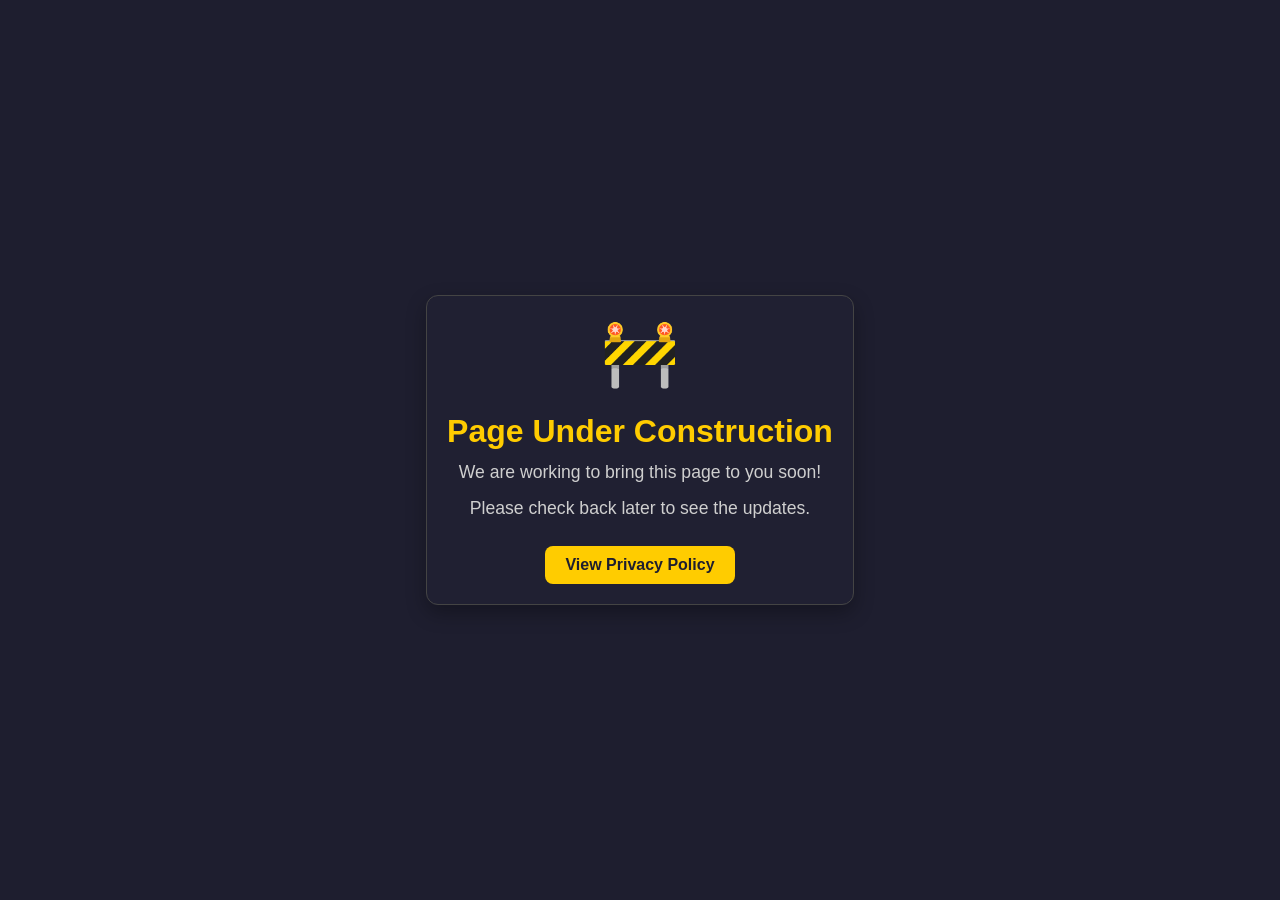
==== index.html @ e38af376 "home page under construction and privacy policy" ====
<!doctype html><html lang=""><head><meta charset="utf-8"><meta http-equiv="X-UA-Compatible" content="IE=edge"><meta name="viewport" content="width=device-width,initial-scale=1"><link rel="icon" href="/favicon.ico"><title>bp-website</title><script defer="defer" src="/js/chunk-vendors.03bee0bf.js"></script><script defer="defer" src="/js/app.3a6c8248.js"></script><link href="/css/app.2358e184.css" rel="stylesheet"></head><body><noscript><strong>We're sorry but bp-website doesn't work properly without JavaScript enabled. Please enable it to continue.</strong></noscript><div id="app"></div></body></html>
---- css/app.2358e184.css ----
body{background-color:#1e1e2f;color:#e0e0e0;font-family:Arial,sans-serif;margin:0;padding:0}h1,h2,h3,h4,h5,h6{color:#001aff;font-weight:700}p{color:#cfcfcf;line-height:1.6}a{color:#001aff;text-decoration:none}a:hover{color:#0051ff;text-decoration:underline}.container{max-width:800px;margin:0 auto;padding:20px}.privacy-policy-container[data-v-861aeed8]{display:flex;justify-content:center;align-items:center;min-height:100vh;background-color:#1e1e2f;color:#e0e0e0;font-family:Arial,sans-serif;padding:20px}.privacy-policy-content[data-v-861aeed8]{max-width:800px;width:100%;padding:30px;border-radius:12px;background:rgba(34,34,51,.85);box-shadow:0 8px 20px rgba(0,0,0,.3);animation:fadeIn-861aeed8 .5s ease-in-out}h1[data-v-861aeed8]{font-size:2.4em;text-align:center;color:#fc0;font-weight:700;margin-bottom:30px}.last-update[data-v-861aeed8]{font-size:1.1em;text-align:center;color:#cfcfcf;margin-bottom:30px}.section[data-v-861aeed8]{margin-bottom:25px}h2[data-v-861aeed8]{font-size:1.6em;color:#fc0;margin-bottom:12px;border-bottom:2px solid #fc0;padding-bottom:5px}p[data-v-861aeed8]{font-size:1.1em;line-height:1.8;color:#e0e0e0;margin-bottom:15px}.consent-section p[data-v-861aeed8]{font-style:italic;color:gold}strong[data-v-861aeed8]{font-weight:700}.link[data-v-861aeed8]{color:#fc0;text-decoration:underline}.link[data-v-861aeed8]:hover{text-decoration:none;color:gold}@keyframes fadeIn-861aeed8{0%{opacity:0;transform:scale(.9)}to{opacity:1;transform:scale(1)}}.under-construction[data-v-70eb41c6]{display:flex;align-items:center;justify-content:center;min-height:100vh;background-color:#1e1e2f;color:#e0e0e0;font-family:Arial,sans-serif;text-align:center}.content[data-v-70eb41c6]{max-width:600px;padding:20px;border:1px solid #444;border-radius:12px;background:rgba(34,34,51,.85);box-shadow:0 8px 20px rgba(0,0,0,.3);animation:fadeIn-70eb41c6 .5s ease-in-out}.icon[data-v-70eb41c6]{font-size:4rem;margin-bottom:1rem;animation:bounce-70eb41c6 1s infinite}h1[data-v-70eb41c6]{font-size:2rem;margin-bottom:.5rem;color:#fc0;font-weight:700}p[data-v-70eb41c6]{font-size:1.1rem;margin:.5rem 0;line-height:1.6;color:#cfcfcf}.privacy-link[data-v-70eb41c6]{display:inline-block;margin-top:1rem;padding:10px 20px;background-color:#fc0;color:#1e1e2f;text-decoration:none;border-radius:8px;font-weight:700;transition:background-color .3s ease}.privacy-link[data-v-70eb41c6]:hover{background-color:gold}@keyframes fadeIn-70eb41c6{0%{opacity:0;transform:scale(.9)}to{opacity:1;transform:scale(1)}}@keyframes bounce-70eb41c6{0%,20%,50%,80%,to{transform:translateY(0)}40%{transform:translateY(-10px)}60%{transform:translateY(-5px)}}
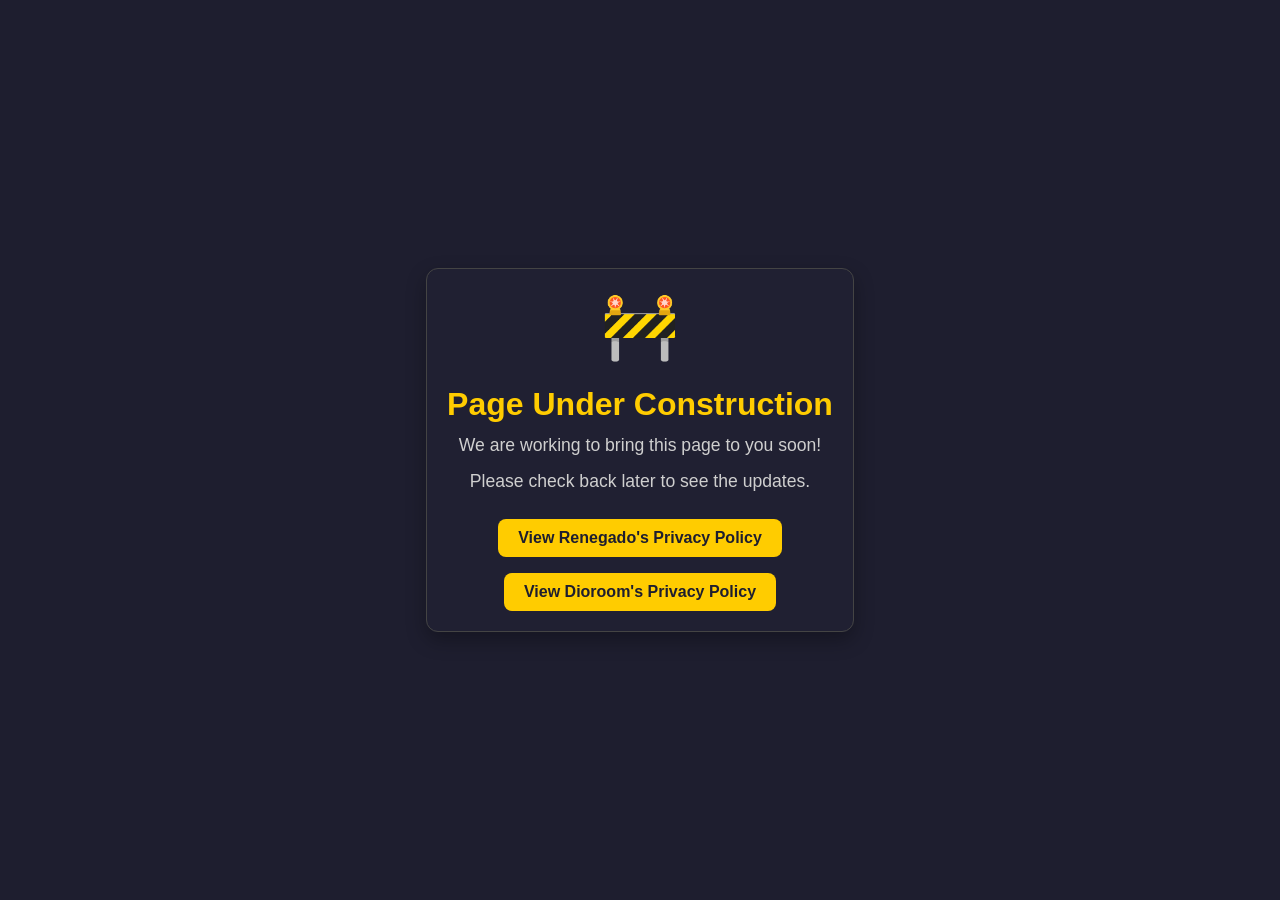
==== commit 27fa5de9: "dioroom privacy policy" ====
--- a/index.html
+++ b/index.html
@@ -1 +1 @@
-<!doctype html><html lang=""><head><meta charset="utf-8"><meta http-equiv="X-UA-Compatible" content="IE=edge"><meta name="viewport" content="width=device-width,initial-scale=1"><link rel="icon" href="/favicon.ico"><title>bp-website</title><script defer="defer" src="/js/chunk-vendors.03bee0bf.js"></script><script defer="defer" src="/js/app.3a6c8248.js"></script><link href="/css/app.2358e184.css" rel="stylesheet"></head><body><noscript><strong>We're sorry but bp-website doesn't work properly without JavaScript enabled. Please enable it to continue.</strong></noscript><div id="app"></div></body></html>+<!doctype html><html lang=""><head><meta charset="utf-8"><meta http-equiv="X-UA-Compatible" content="IE=edge"><meta name="viewport" content="width=device-width,initial-scale=1"><link rel="icon" href="/favicon.ico"><title>bp-website</title><script defer="defer" src="/js/chunk-vendors.03bee0bf.js"></script><script defer="defer" src="/js/app.62e35f02.js"></script><link href="/css/app.9387f8f9.css" rel="stylesheet"></head><body><noscript><strong>We're sorry but bp-website doesn't work properly without JavaScript enabled. Please enable it to continue.</strong></noscript><div id="app"></div></body></html>
--- a/css/app.9387f8f9.css
+++ b/css/app.9387f8f9.css
@@ -0,0 +1 @@
+body{background-color:#1e1e2f;color:#e0e0e0;font-family:Arial,sans-serif;margin:0;padding:0}h1,h2,h3,h4,h5,h6{color:#001aff;font-weight:700}p{color:#cfcfcf;line-height:1.6}a{color:#001aff;text-decoration:none}a:hover{color:#0051ff;text-decoration:underline}.container{max-width:800px;margin:0 auto;padding:20px}.privacy-policy-container[data-v-b2d1db7a]{display:flex;justify-content:center;align-items:center;min-height:100vh;background-color:#1e1e2f;color:#e0e0e0;font-family:Arial,sans-serif;padding:20px}.privacy-policy-content[data-v-b2d1db7a]{max-width:800px;width:100%;padding:30px;border-radius:12px;background:rgba(34,34,51,.85);box-shadow:0 8px 20px rgba(0,0,0,.3);animation:fadeIn-b2d1db7a .5s ease-in-out}h1[data-v-b2d1db7a]{font-size:2.4em;text-align:center;color:#fc0;font-weight:700;margin-bottom:30px}.last-update[data-v-b2d1db7a]{font-size:1.1em;text-align:center;color:#cfcfcf;margin-bottom:30px}.section[data-v-b2d1db7a]{margin-bottom:25px}h2[data-v-b2d1db7a]{font-size:1.6em;color:#fc0;margin-bottom:12px;border-bottom:2px solid #fc0;padding-bottom:5px}p[data-v-b2d1db7a]{font-size:1.1em;line-height:1.8;color:#e0e0e0;margin-bottom:15px}.consent-section p[data-v-b2d1db7a]{font-style:italic;color:gold}strong[data-v-b2d1db7a]{font-weight:700}.link[data-v-b2d1db7a]{color:#fc0;text-decoration:underline}.link[data-v-b2d1db7a]:hover{text-decoration:none;color:gold}@keyframes fadeIn-b2d1db7a{0%{opacity:0;transform:scale(.9)}to{opacity:1;transform:scale(1)}}.privacy-policy-container[data-v-dfb2d2c4]{display:flex;justify-content:center;align-items:center;min-height:100vh;background-color:#1e1e2f;color:#e0e0e0;font-family:Arial,sans-serif;padding:20px}.privacy-policy-content[data-v-dfb2d2c4]{max-width:800px;width:100%;padding:30px;border-radius:12px;background:rgba(34,34,51,.85);box-shadow:0 8px 20px rgba(0,0,0,.3);animation:fadeIn-dfb2d2c4 .5s ease-in-out}h1[data-v-dfb2d2c4]{font-size:2.4em;text-align:center;color:#fc0;font-weight:700;margin-bottom:30px}.last-update[data-v-dfb2d2c4]{font-size:1.1em;text-align:center;color:#cfcfcf;margin-bottom:30px}.section[data-v-dfb2d2c4]{margin-bottom:25px}h2[data-v-dfb2d2c4]{font-size:1.6em;color:#fc0;margin-bottom:12px;border-bottom:2px solid #fc0;padding-bottom:5px}p[data-v-dfb2d2c4]{font-size:1.1em;line-height:1.8;color:#e0e0e0;margin-bottom:15px}.consent-section p[data-v-dfb2d2c4]{font-style:italic;color:gold}strong[data-v-dfb2d2c4]{font-weight:700}.link[data-v-dfb2d2c4]{color:#fc0;text-decoration:underline}.link[data-v-dfb2d2c4]:hover{text-decoration:none;color:gold}@keyframes fadeIn-dfb2d2c4{0%{opacity:0;transform:scale(.9)}to{opacity:1;transform:scale(1)}}.under-construction[data-v-f5271416]{display:flex;align-items:center;justify-content:center;min-height:100vh;background-color:#1e1e2f;color:#e0e0e0;font-family:Arial,sans-serif;text-align:center}.content[data-v-f5271416]{max-width:600px;padding:20px;border:1px solid #444;border-radius:12px;background:rgba(34,34,51,.85);box-shadow:0 8px 20px rgba(0,0,0,.3);animation:fadeIn-f5271416 .5s ease-in-out}.icon[data-v-f5271416]{font-size:4rem;margin-bottom:1rem;animation:bounce-f5271416 1s infinite}h1[data-v-f5271416]{font-size:2rem;margin-bottom:.5rem;color:#fc0;font-weight:700}p[data-v-f5271416]{font-size:1.1rem;margin:.5rem 0;line-height:1.6;color:#cfcfcf}.privacy-link[data-v-f5271416]{display:inline-block;margin-top:1rem;padding:10px 20px;background-color:#fc0;color:#1e1e2f;text-decoration:none;border-radius:8px;font-weight:700;transition:background-color .3s ease}.privacy-link[data-v-f5271416]:hover{background-color:gold}@keyframes fadeIn-f5271416{0%{opacity:0;transform:scale(.9)}to{opacity:1;transform:scale(1)}}@keyframes bounce-f5271416{0%,20%,50%,80%,to{transform:translateY(0)}40%{transform:translateY(-10px)}60%{transform:translateY(-5px)}}
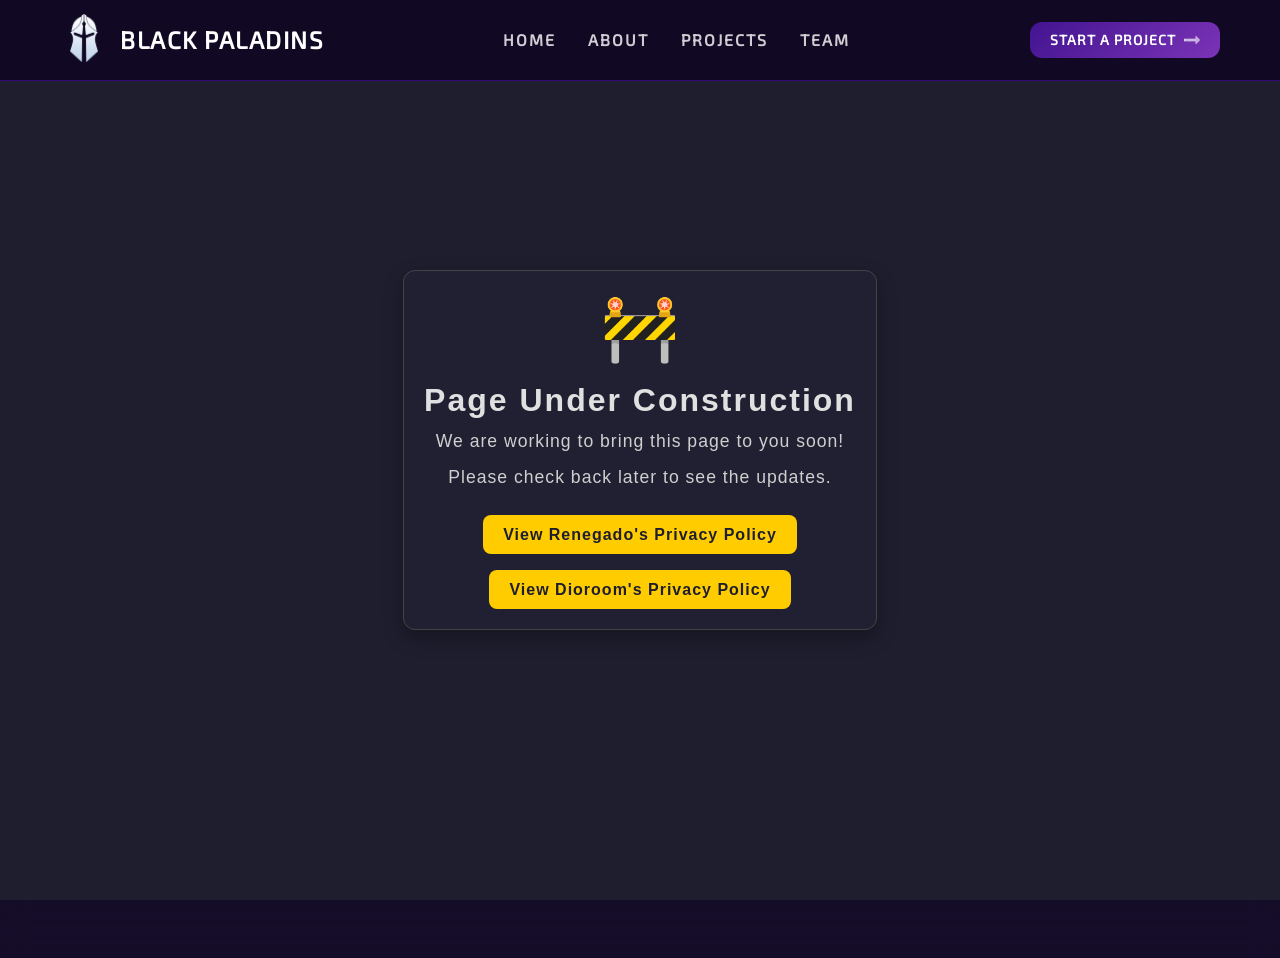
==== commit 94a55952: "site layout update" ====
--- a/index.html
+++ b/index.html
@@ -1 +1 @@
-<!doctype html><html lang=""><head><meta charset="utf-8"><meta http-equiv="X-UA-Compatible" content="IE=edge"><meta name="viewport" content="width=device-width,initial-scale=1"><link rel="icon" href="/favicon.ico"><title>bp-website</title><script defer="defer" src="/js/chunk-vendors.03bee0bf.js"></script><script defer="defer" src="/js/app.62e35f02.js"></script><link href="/css/app.9387f8f9.css" rel="stylesheet"></head><body><noscript><strong>We're sorry but bp-website doesn't work properly without JavaScript enabled. Please enable it to continue.</strong></noscript><div id="app"></div></body></html>+<!doctype html><html lang=""><head><meta charset="utf-8"><meta http-equiv="X-UA-Compatible" content="IE=edge"><meta name="viewport" content="width=device-width,initial-scale=1"><link rel="icon" href="/favicon.ico"><title>Black Paladins</title><script defer="defer" src="/js/chunk-vendors.72aff224.js"></script><script defer="defer" src="/js/index.6e0459d6.js"></script><link href="/css/index.649181bf.css" rel="stylesheet"></head><body><noscript><strong>We're sorry but Black Paladins doesn't work properly without JavaScript enabled. Please enable it to continue.</strong></noscript><div id="app"></div></body></html>
--- a/css/index.649181bf.css
+++ b/css/index.649181bf.css
@@ -0,0 +1 @@
+@import url(https://fonts.googleapis.com/css2?family=Bebas+Neue&family=Cinzel:wght@400..900&family=Roboto:ital,wght@0,100..900;1,100..900&display=swap);.header[data-v-b7840e46]{position:fixed;top:0;width:100%;z-index:50;background:var(--bg-header);border-bottom:1px solid var(--card-base);text-transform:uppercase}.container[data-v-b7840e46]{max-width:1300px;margin:auto}.header-content[data-v-b7840e46]{width:100%;height:80px;display:flex;align-items:center;justify-content:space-between}.logo-container[data-v-b7840e46],.logo-wrapper[data-v-b7840e46]{display:flex;align-items:center;gap:12px;text-decoration:none;color:inherit;cursor:pointer}.logo-img-wrapper[data-v-b7840e46]{position:relative}.logo-img[data-v-b7840e46]{width:48px;height:48px;-o-object-fit:contain;object-fit:contain}.logo-text[data-v-b7840e46]{font-weight:700;font-size:24px;letter-spacing:1.5px}.nav-desktop[data-v-b7840e46]{display:flex;gap:32px}.nav-desktop a[data-v-b7840e46]{font-size:16px;font-weight:600;letter-spacing:2px;text-decoration:none;color:var(--cor-texto-principal);opacity:.8;transition:.3s}.nav-desktop a[data-v-b7840e46]:hover{color:var(--card-destaque);font-weight:700}.cta-btn[data-v-b7840e46]{display:inline-flex;align-items:center;gap:8px;padding:10px 20px;border-radius:12px;text-decoration:none;background:linear-gradient(135deg,#431491,#7a33b6);transition:.3s;font-size:14px;font-weight:600;color:var(--cor-texto-principal)}.cta-btn[data-v-b7840e46]:hover{box-shadow:0 0 25px rgba(122,51,182,.4)}.cta-icon[data-v-b7840e46]{width:16px;height:16px;-o-object-fit:contain;object-fit:contain}.mobile-btn[data-v-b7840e46]{display:none;width:22px;background:none;border:none;cursor:pointer;position:relative;z-index:100}.mobile-btn span[data-v-b7840e46]{display:block;width:100%;height:2px;margin:5px 0;background:var(--cor-texto-principal);border-radius:2px;transition:.3s}.mobile-btn span.active[data-v-b7840e46]:first-child{transform:rotate(45deg) translate(5px,5px)}.mobile-btn span.active[data-v-b7840e46]:nth-child(2){opacity:0}.mobile-btn span.active[data-v-b7840e46]:nth-child(3){transform:rotate(-45deg) translate(6px,-6px)}.menu-overlay[data-v-b7840e46]{position:fixed;inset:0;height:100vh;background:rgba(0,0,0,.55);backdrop-filter:blur(3px);z-index:60}.mobile-menu[data-v-b7840e46]{position:fixed;top:70px;right:0;z-index:90;height:calc(100vh - 70px);padding:20px;display:flex;flex-direction:column;gap:20px;background:var(--bg-header);border-left:1px solid var(--card-base);transform:translateX(0);transition:.3s}.mobile-menu a[data-v-b7840e46]{text-decoration:none;color:var(--cor-texto-suave);font-size:14px;font-weight:600;letter-spacing:1px}.mobile-menu a[data-v-b7840e46]:hover{color:var(--cor-texto-principal)}@media (max-width:1280px){.container[data-v-b7840e46]{max-width:1200px;padding:0 20px}}@media (max-width:800px){.header-content[data-v-b7840e46]{height:70px}.container[data-v-b7840e46]{max-width:700px;padding:0 20px}.logo-img[data-v-b7840e46]{width:40px;height:40px}.cta-btn[data-v-b7840e46],.logo-text[data-v-b7840e46],.nav-desktop[data-v-b7840e46]{display:none}.mobile-btn[data-v-b7840e46]{display:block}}.footer[data-v-0a2a0e26]{padding:20px;backdrop-filter:blur(12px);background:var(--bg-secondary);border-top:1px solid var(--card-base)}.footer-container[data-v-0a2a0e26]{max-width:1300px;margin:0 auto;display:flex;flex-wrap:wrap;justify-content:center;align-items:center;gap:16px}.footer-text[data-v-0a2a0e26]{font-size:14px;color:var(--cor-texto-secundario);letter-spacing:1.5px}.footer-links[data-v-0a2a0e26]{display:flex;gap:50px}.footer-link[data-v-0a2a0e26]{font-size:14px;text-decoration:none;color:var(--cor-texto-secundario);transition:opacity .3s ease;letter-spacing:1.5px}.footer-link[data-v-0a2a0e26]:hover{color:var(--cor-texto-principal)}@media (max-width:800px){.footer[data-v-0a2a0e26]{padding:10px}.footer-container[data-v-0a2a0e26]{width:100%;max-width:400px;gap:10px;justify-content:center}.footer-link[data-v-0a2a0e26],.footer-text[data-v-0a2a0e26]{font-size:10px}}@font-face{font-family:Exo_2;src:url(/fonts/Exo2-Regular.b6de837b.ttf) format("truetype")}@font-face{font-family:Orbitron;src:url(/fonts/Orbitron-Black.799ca727.ttf) format("truetype")}@font-face{font-family:Bebas Neue;src:url(/fonts/BebasNeue-Regular.f8cd6b7d.ttf) format("truetype");font-weight:400;font-style:normal;font-display:swap}@font-face{font-family:Roboto;src:url(/fonts/Roboto-Regular.a5023d7b.ttf) format("truetype");font-weight:400;font-style:normal;font-display:swap}@font-face{font-family:Roboto;src:url(/fonts/Roboto-SemiBold.3452daa4.ttf) format("truetype");font-weight:600;font-style:normal;font-display:swap}:root{--cor-texto-principal:#fff;--cor-texto-secundario:#b4acc9;--cor-texto-suave:#8e85a6;--bg-primario:#150d29;--bg-secundario:#1f1437;--bg-destaque:#271a41;--bg-header:#110923;--card-base:#330977;--card-secundaria:#431491;--card-destaque:#7a33b6;--card-sombra:rgba(122,51,182,.35)}*{margin:0;padding:0;box-sizing:border-box;scrollbar-width:thin;scrollbar-color:var(--card-destaque) var(--bg-secundario)}body,html{font-family:Exo_2,Arial,sans-serif;background:var(--bg-primario);color:var(--cor-texto-principal);overflow-x:hidden;scroll-behavior:smooth}h1,h2{letter-spacing:2px}a,h3,h4,link,p,span{letter-spacing:1px;line-height:1.2}.font-orbitron{font-family:Orbitron,Arial,sans-serif}.container{width:100%;max-width:1300px;margin:0 auto}@keyframes float{0%,to{transform:translateY(0)}50%{transform:translateY(-20px)}}@keyframes pulse-border{0%,to{border-color:var(--card-destaque)}50%{border-color:var(--card-secundaria)}}@keyframes slideIn{0%{opacity:0;transform:translateY(30px)}to{opacity:1;transform:translateY(0)}}.animate-slide-in{animation:slideIn .8s ease-out forwards}.delay-100{animation-delay:.1s}.delay-200{animation-delay:.2s}.delay-300{animation-delay:.3s}.delay-400{animation-delay:.4s}.gradient-text{background:linear-gradient(135deg,#7a33b6,#431491,#7a33b6);-webkit-background-clip:text;-webkit-text-fill-color:transparent}.carousel{--vc-pgn-background-color:#ffffff4a;--vc-pgn-active-color:var(--card-destaque);--vc-pgn-border-radius:10px;--vc-pgn-height:clamp(6px,1vw,10px);--vc-pgn-width:clamp(6px,1vw,10px);--vc-nav-background:var(--card-sombra);--vc-nav-color:var(--cor-texto);--vc-nav-background-hover:var(--card-destaque);--vc-nav-color-hover:var(--card-destaque);--vc-nav-border-radius:50%;--vc-nav-width:clamp(10px,5vw,30px);--vc-nav-height:clamp(10px,5vw,30px)}.carousel__viewport{margin:0 clamp(10px,6vw,50px)}.hero[data-v-75985af6]{margin:0 auto;position:relative;height:850px;display:flex;align-items:center;justify-content:center;text-align:center;background:linear-gradient(180deg,var(--bg-header) 0,var(--bg-primario) 50%,var(--bg-secundario) 100%)}.bg-elements[data-v-75985af6]{position:absolute;inset:0;overflow:hidden;pointer-events:none}.bg-circle[data-v-75985af6]{position:absolute;border-radius:50%;filter:blur(120px);opacity:.2}.circle-1[data-v-75985af6]{width:250px;height:250px;top:80px;left:60px;background:var(--card-destaque);animation:float 6s ease-in-out infinite}.circle-2[data-v-75985af6]{width:300px;height:300px;bottom:80px;right:60px;background:var(--card-secundaria);animation:float 6s ease-in-out infinite;animation-delay:-3s;opacity:.15}.circle-3[data-v-75985af6]{width:350px;height:350px;top:50%;left:50%;transform:translate(-50%,-50%);background:var(--card-base);opacity:.1}.hero-content[data-v-75985af6]{position:relative;z-index:10;padding:0 20px}.hero-title[data-v-75985af6]{font-family:Orbitron,sans-serif;font-size:clamp(30px,6vw,80px)}.hero-subtitle[data-v-75985af6]{font-family:Orbitron,sans-serif;font-size:28px;margin-bottom:30px;color:var(--card-destaque);letter-spacing:1px;text-transform:uppercase}.hero-description[data-v-75985af6]{font-size:20px;color:var(--cor-texto-secundario);max-width:700px;margin:0 auto 40px;letter-spacing:1px}.hero-buttons[data-v-75985af6]{margin-top:80px;display:flex;gap:50px;justify-content:center;flex-wrap:wrap;align-items:center}.btn-primary[data-v-75985af6]{font-size:18px;padding:14px 30px;border-radius:12px;font-weight:600;text-decoration:none;color:var(--cor-texto-principal);letter-spacing:1px;background:linear-gradient(135deg,var(--card-secundaria),var(--card-destaque));transition:.3s}.btn-primary[data-v-75985af6]:hover{transform:scale(1.05)}.btn-outline[data-v-75985af6]{font-size:18px;padding:14px 30px;border-radius:12px;border:2px solid var(--card-destaque);color:var(--cor-texto-principal);font-weight:600;text-decoration:none;transition:.3s;letter-spacing:1px}.btn-outline[data-v-75985af6]:hover{transform:scale(1.05)}.scroll-indicator[data-v-75985af6]{margin-top:100px;display:flex;justify-content:center;opacity:.5;animation:float 3s infinite}.scroll-icon[data-v-75985af6]{width:35px;height:35px;-o-object-fit:contain;object-fit:contain}@media (max-width:1280px){.hero[data-v-75985af6]{margin:60px auto 0 auto;height:100vh}.hero-subtitle[data-v-75985af6]{font-size:18px;margin:10px 0 20px 0}.hero-buttons[data-v-75985af6],.scroll-indicator[data-v-75985af6]{margin-top:80px}}@media (max-width:800px){.hero[data-v-75985af6]{margin:20px auto 0 auto;height:100vh}.hero-subtitle[data-v-75985af6]{font-size:14px;margin:6px 0 20px 0}.hero-description[data-v-75985af6]{font-size:12px;max-width:350px}.hero-buttons[data-v-75985af6]{margin-top:60px;gap:20px}.btn-outline[data-v-75985af6],.btn-primary[data-v-75985af6]{font-size:12px;padding:6px 10px;border-radius:10px}.scroll-indicator[data-v-75985af6]{margin-top:100px}.scroll-icon[data-v-75985af6]{width:40px;height:40px}}.featured-section{width:100%;display:flex;justify-content:center;margin:60px auto 80px auto}.featured-link{display:inline-block}.featured{width:100%;display:flex;justify-content:center}.banner-image{display:block;width:100%;max-width:1100px;max-height:250px;height:auto;-o-object-fit:contain;object-fit:contain;border-radius:14px;box-shadow:0 6px 15px var(--card-sombra),0 0 10px var(--card-destaque)}@media (max-width:1000px){.featured-section{max-width:350px;padding:10px;margin:30px 20px}.featured{max-width:350px;display:flex;justify-content:center}.banner-image{max-width:400px;max-height:auto;border-radius:10px}}.about[data-v-40a3ee54]{position:relative;padding:50px 20px;background:var(--bg-secundario);scroll-margin-top:90px}.section-header[data-v-40a3ee54]{text-align:center;margin-bottom:40px}.section-title[data-v-40a3ee54]{font-family:Orbitron,sans-serif;font-size:clamp(24px,4vw,48px)}.about-grid[data-v-40a3ee54]{display:flex}.about-cards[data-v-40a3ee54]{width:100%;display:flex;justify-content:space-around}.about-card[data-v-40a3ee54]{width:420px;background:var(--bg-destaque);border:1px solid var(--card-base);border-radius:20px;padding:20px 30px;transition:.3s}.about-card[data-v-40a3ee54]:hover{transform:translateY(-5px);border-color:var(--card-destaque)}.card-header[data-v-40a3ee54]{display:flex;gap:4px;margin-bottom:20px;align-items:center}.card-header h3[data-v-40a3ee54]{font-size:22px;line-height:1.5}.icon-box[data-v-40a3ee54]{padding:8px;border-radius:12px}.about-icon[data-v-40a3ee54]{width:35px;height:35px;-o-object-fit:contain;object-fit:contain}.card-subtitle[data-v-40a3ee54]{color:var(--cor-texto-suave);font-size:14px}.card-text[data-v-40a3ee54]{color:var(--cor-texto-secundario)}.card-text p[data-v-40a3ee54]{font-size:15px;margin-bottom:16px;line-height:1.5}.card-text p[data-v-40a3ee54]:last-child{margin-bottom:0}@media (max-width:1280px){.about-cards[data-v-40a3ee54]{gap:20px;justify-content:center}.about-card[data-v-40a3ee54]{width:400px;padding:20px}.card-header h3[data-v-40a3ee54]{font-size:20px}.card-text p[data-v-40a3ee54]{font-size:14px}}@media (max-width:800px){.about[data-v-40a3ee54]{padding:30px 15px}.section-header[data-v-40a3ee54]{margin-bottom:10px}.about-cards[data-v-40a3ee54]{flex-direction:column;align-items:center;gap:10px}.about-card[data-v-40a3ee54]{width:350px;border-radius:16px;padding:10px}.card-header h3[data-v-40a3ee54]{font-size:16px}.about-icon[data-v-40a3ee54]{width:25px;height:25px}.card-subtitle[data-v-40a3ee54]{font-size:12px}.card-text p[data-v-40a3ee54]{font-size:12px;margin-bottom:10px}}.services[data-v-2dca2e66]{padding:50px 20px;background:var(--bg-primario);scroll-margin-top:90px}.section-header[data-v-2dca2e66]{text-align:center;margin-bottom:40px}.section-header h2[data-v-2dca2e66]{font-family:Orbitron,sans-serif;font-size:clamp(24px,4vw,48px)}.section-header p[data-v-2dca2e66]{color:var(--cor-texto-suave);font-size:16px;max-width:600px;margin:0 auto 20px}.services-grid[data-v-2dca2e66]{display:flex;flex-wrap:wrap;justify-content:space-around;gap:30px}.services-grid h3[data-v-2dca2e66]{font-size:18px;margin-bottom:10px}.services-grid p[data-v-2dca2e66]{font-size:16px;color:var(--cor-texto-secundario);line-height:1.5}.service-card[data-v-2dca2e66]{width:100%;max-width:420px;background:var(--bg-destaque);border:1px solid var(--card-base);border-radius:20px;padding:20px;transition:.3s}.service-card[data-v-2dca2e66]:hover{transform:translateY(-5px);border-color:var(--card-destaque)}@media (max-width:1280px){.services-grid[data-v-2dca2e66]{gap:20px;justify-content:center}.service-card[data-v-2dca2e66]{max-width:400px}.services-grid h3[data-v-2dca2e66]{font-size:17px}.services-grid p[data-v-2dca2e66]{font-size:14px}}@media (max-width:800px){.services[data-v-2dca2e66]{padding:30px 20px}.section-header[data-v-2dca2e66]{margin-bottom:20px}.section-header p[data-v-2dca2e66]{font-size:12px;max-width:400px}.services-grid[data-v-2dca2e66]{gap:10px;justify-content:center}.services-grid h3[data-v-2dca2e66]{font-size:16px;margin-bottom:10px}.services-grid p[data-v-2dca2e66]{font-size:12px}.service-card[data-v-2dca2e66]{width:100%;max-width:400px;border-radius:16px;padding:10px}}:root{--vc-clr-primary:#000;--vc-clr-secondary:#090f207f;--vc-clr-white:#fff}.carousel,.carousel *{box-sizing:border-box}.carousel{height:var(--vc-carousel-height);overscroll-behavior:none;position:relative;touch-action:pan-x pan-y pinch-zoom;z-index:1}.carousel.is-dragging{touch-action:none}.carousel__track{display:flex;gap:var(--vc-slide-gap);height:100%;list-style:none;margin:0;padding:0;position:relative;transition:transform var(--vc-transition-easing);transition-duration:var(--vc-transition-duration);width:100%}.carousel__viewport{height:100%;overflow:hidden;width:100%}.carousel__sr-only{border:0;clip:rect(0,0,0,0);height:1px;margin:-1px;overflow:hidden;padding:0;position:absolute;width:1px}.carousel.is-rtl{direction:rtl}.carousel.is-ttb .carousel__track{flex-direction:column}.carousel.is-btt .carousel__track{flex-direction:column-reverse}.carousel.is-vertical .carousel__slide--clone:first-child{margin-block-start:var(--vc-cloned-offset)}.carousel:not(.is-vertical) .carousel__slide--clone:first-child{margin-inline-start:var(--vc-cloned-offset)}.carousel.is-effect-fade .carousel__track{display:grid;grid-template-columns:100%;grid-template-rows:100%;transition:none}.carousel.is-effect-fade .carousel__slide{grid-area:1/1;height:100%;opacity:0;pointer-events:none;transition:opacity var(--vc-transition-easing);transition-duration:var(--vc-transition-duration);width:100%}.carousel.is-effect-fade .carousel__slide--active{opacity:1;pointer-events:auto}:root{--vc-icn-width:100%}.carousel__icon{fill:currentColor;height:var(--vc-icn-width);width:var(--vc-icn-width)}:root{--vc-nav-background:transparent;--vc-nav-border-radius:0;--vc-nav-color:var(--vc-clr-primary);--vc-nav-color-hover:var(--vc-clr-secondary);--vc-nav-height:30px;--vc-nav-width:30px}.carousel__next,.carousel__prev{align-items:center;background:var(--vc-nav-background);border:0;border-radius:var(--vc-nav-border-radius);color:var(--vc-nav-color);cursor:pointer;display:flex;font-size:var(--vc-nav-height);height:var(--vc-nav-height);justify-content:center;padding:0;position:absolute;inset-block-start:50%;transform:translateY(-50%);width:var(--vc-nav-width)}.carousel__next--disabled,.carousel__prev--disabled{cursor:not-allowed;opacity:.5}.carousel__next{inset-inline-end:0}.carousel__prev{inset-inline-start:0}.carousel.is-vertical{.carousel__next,.carousel__prev{inset-inline:auto 50%;inset-block-start:auto;transform:translateX(50%)}&.is-ttb{.carousel__next{inset-block-end:0}.carousel__prev{inset-block-start:0}}&.is-btt{.carousel__next{inset-block-start:0}.carousel__prev{inset-block-end:0}}}@media (hover:hover){.carousel__next:hover,.carousel__prev:hover{color:var(--vc-nav-color-hover)}}:root{--vc-pgn-active-color:var(--vc-clr-primary);--vc-pgn-background-color:var(--vc-clr-secondary);--vc-pgn-border-radius:0;--vc-pgn-gap:6px;--vc-pgn-height:4px;--vc-png-bottom:10px;--vc-png-left:auto;--vc-png-right:10px;--vc-pgn-width:16px}.carousel__pagination{bottom:var(--vc-png-bottom);display:flex;gap:var(--vc-pgn-gap);justify-content:center;left:50%;list-style:none;margin:0;padding:0;position:absolute;transform:translateX(-50%)}.carousel__pagination-button{background-color:var(--vc-pgn-background-color);border:0;border-radius:var(--vc-pgn-border-radius);cursor:pointer;display:block;height:var(--vc-pgn-height);margin:0;padding:0;width:var(--vc-pgn-width)}.carousel__pagination-button--active{background-color:var(--vc-pgn-active-color)}@media (hover:hover){.carousel__pagination-button:hover{background-color:var(--vc-pgn-active-color)}}.carousel.is-vertical{.carousel__pagination{bottom:50%;flex-direction:column;left:var(--vc-png-left);right:var(--vc-png-right);transform:translateY(50%)}.carousel__pagination-button{height:var(--vc-pgn-width);width:var(--vc-pgn-height)}}.carousel.is-btt .carousel__pagination{flex-direction:column-reverse}.carousel__slide{align-items:center;display:flex;flex-shrink:0;justify-content:center;margin:0;transform:translateZ(0)}.projects[data-v-3866d862]{padding:50px 20px;background:var(--bg-secundario)}.section-game[data-v-3866d862]{text-align:center;margin-bottom:40px}.section-title[data-v-3866d862]{font-family:Orbitron,sans-serif;font-size:clamp(24px,4vw,48px)}.section-subtitle[data-v-3866d862]{color:var(--cor-texto-suave);font-size:16px;max-width:600px;margin:0 auto 20px}.cards-wrapper[data-v-3866d862]{display:flex;gap:40px;justify-content:space-around;flex-wrap:wrap}.game-card[data-v-3866d862]{width:420px;background:var(--bg-destaque);border:1px solid var(--card-base);border-radius:20px;overflow:hidden;transition:transform .3s ease,box-shadow .3s ease,border-color .3s ease}.game-image-container[data-v-3866d862]{display:flex;justify-content:center;align-items:center;position:relative;overflow:hidden;border-radius:0 0 20px 20px}.game-image[data-v-3866d862]{width:100%;max-width:420px;-o-object-fit:contain;object-fit:contain;border-radius:0 0 20px 20px}.purple-bg[data-v-3866d862]{background:linear-gradient(135deg,var(--card-base),var(--card-destaque))}.red-bg[data-v-3866d862]{background:linear-gradient(135deg,var(--card-secundaria),var(--card-destaque))}.badge[data-v-3866d862]{position:absolute;top:10px;right:10px;padding:6px 12px;border-radius:20px;font-size:11px;font-weight:600;color:var(--cor-texto-principal);letter-spacing:1.5px;z-index:3}.badge-released[data-v-3866d862],.badge-upcoming[data-v-3866d862]{background:linear-gradient(135deg,var(--card-secundaria),var(--card-destaque))}.hover-overlay[data-v-3866d862]{position:absolute;inset:0;background:linear-gradient(0deg,rgba(18,17,38,.95),rgba(18,17,38,.7),rgba(18,17,38,.2));opacity:0;transition:opacity .4s ease;display:flex;align-items:flex-end}.game-image-container:hover .hover-overlay[data-v-3866d862]{opacity:1}.hover-info[data-v-3866d862]{padding:20px;width:100%;opacity:0;transform:translateY(30px);transition:opacity .4s ease,transform .4s ease}.game-image-container:hover .hover-info[data-v-3866d862]{opacity:1;transform:translateY(0)}.card-body[data-v-3866d862]{padding:14px}.game-title[data-v-3866d862]{font-size:30px;margin-bottom:6px;text-align:center;letter-spacing:3px}.tool-list[data-v-3866d862]{display:flex;gap:10px;flex-wrap:wrap;justify-content:center}.tool-tag[data-v-3866d862]{background:var(--card-base);padding:6px 12px;border-radius:12px;font-size:13px;letter-spacing:1.5px}.store-buttons[data-v-3866d862]{display:flex;justify-content:center;align-items:center}.store-btn[data-v-3866d862]{display:flex;align-items:center;gap:10px;padding:8px 16px;border-radius:12px;background:var(--card-destaque);text-decoration:none;border:1px solid var(--card-base);transition:transform .25s ease,box-shadow .25s ease}.store-btn[data-v-3866d862]:hover{transform:translateY(-3px);box-shadow:0 8px 18px var(--card-sombra)}.store-icon[data-v-3866d862]{width:32px;height:32px}.store-text[data-v-3866d862]{text-align:left}.store-subtitle[data-v-3866d862]{font-size:10px;text-transform:uppercase;letter-spacing:1.5px;color:var(--cor-texto-secundario);font-weight:600;margin:0}.store-title[data-v-3866d862]{font-weight:700;font-size:14px;color:var(--cor-texto-principal);margin:0;letter-spacing:1.5px}@media (max-width:800px){.projects[data-v-3866d862]{min-height:auto;padding:30px 20px}.cards-wrapper[data-v-3866d862]{align-items:center;gap:10px;justify-content:center;flex-wrap:nowrap}.game-card[data-v-3866d862]{width:200px;max-width:200px;border-radius:16px}.section-game[data-v-3866d862]{margin-bottom:20px}.section-subtitle[data-v-3866d862]{font-size:12px;max-width:400px}.game-image-container[data-v-3866d862]{border-radius:0 0 16px 16px}.game-image[data-v-3866d862]{max-width:200px;border-radius:0 0 16px 16px}.badge[data-v-3866d862]{padding:4px 8px;font-size:8px}.card-body[data-v-3866d862],.hover-info[data-v-3866d862]{padding:10px}.game-title[data-v-3866d862]{font-size:14px}.tool-tag[data-v-3866d862]{padding:4px 10px;border-radius:10px;font-size:11px}.store-btn[data-v-3866d862]{padding:4px;border-radius:10px;gap:2px}.store-icon[data-v-3866d862]{width:25px;height:25px}.store-subtitle[data-v-3866d862]{font-size:7px}.store-title[data-v-3866d862]{font-size:10px}}.team[data-v-7ef7aecc]{padding:30px 20px;background:var(--bg-primario);scroll-margin-top:90px}.section-header[data-v-7ef7aecc]{text-align:center;margin-bottom:40px}.section-header h2[data-v-7ef7aecc]{font-family:Orbitron,sans-serif;font-size:clamp(24px,4vw,48px)}.section-header p[data-v-7ef7aecc]{color:var(--cor-texto-suave);font-size:16px;max-width:600px;margin:0 auto 20px}.team-grid[data-v-7ef7aecc]{display:flex;justify-content:space-around;flex-direction:row;gap:50px;margin:0 auto}.team-grid h3[data-v-7ef7aecc]{font-size:26px;letter-spacing:1.5px}.team-card[data-v-7ef7aecc]{position:relative;width:420px;padding:20px 10px;border-radius:20px;background:var(--bg-destaque);border:1px solid var(--card-base);text-align:center;overflow:hidden}.card-glow[data-v-7ef7aecc]{display:none}.avatar[data-v-7ef7aecc]{width:150px;height:150px;margin:0 auto 25px;border-radius:50%;display:flex;align-items:center;justify-content:center;animation:glow-7ef7aecc 2s infinite alternate;overflow:hidden}.avatar-1[data-v-7ef7aecc]{background:linear-gradient(135deg,var(--card-base),var(--card-destaque))}.avatar-2[data-v-7ef7aecc]{background:linear-gradient(135deg,var(--card-destaque),var(--card-secundaria))}.avatar-img[data-v-7ef7aecc]{width:100%;height:100%;-o-object-fit:cover;object-fit:cover;border-radius:50%}.role[data-v-7ef7aecc]{color:var(--card-destaque);margin-bottom:15px;font-size:14px;font-weight:500;letter-spacing:1.5px}.description[data-v-7ef7aecc]{color:var(--cor-texto-secundario);margin-bottom:25px;font-size:13px;letter-spacing:1.5px}.skills[data-v-7ef7aecc]{display:flex;flex-wrap:wrap;justify-content:center;gap:16px;margin-bottom:25px}.skills span[data-v-7ef7aecc]{background:var(--card-base);padding:6px 12px;border-radius:12px;font-size:12px;letter-spacing:1.5px}.social[data-v-7ef7aecc]{display:flex;justify-content:center;gap:16px}.social a[data-v-7ef7aecc]{cursor:pointer;display:flex;align-items:center;justify-content:center;border-radius:12px;transition:.3s ease}.social a[data-v-7ef7aecc]:hover{transform:translateY(-3px);box-shadow:0 8px 18px var(--card-sombra)}.social-icon[data-v-7ef7aecc]{width:45px;height:45px;-o-object-fit:contain;object-fit:contain;border-radius:12px}@keyframes glow-7ef7aecc{0%{box-shadow:0 0 10px var(--card-destaque)}to{box-shadow:0 0 30px var(--card-destaque)}}@media (max-width:1280px){.team-grid[data-v-7ef7aecc]{gap:20px;justify-content:center}.team-card[data-v-7ef7aecc]{width:350px;padding:20px 15px}.team-grid h3[data-v-7ef7aecc]{font-size:22px}.description[data-v-7ef7aecc]{font-size:12px}.skills[data-v-7ef7aecc]{gap:10px}}@media (max-width:800px){.section-header[data-v-7ef7aecc]{margin-bottom:20px}.section-header p[data-v-7ef7aecc]{color:var(--cor-texto-suave);font-size:12px;max-width:400px}.team-grid[data-v-7ef7aecc]{justify-content:center;gap:10px}.team-grid h3[data-v-7ef7aecc]{font-size:16px;margin-bottom:4px}.team-card[data-v-7ef7aecc]{width:200px;padding:10px 5px;border-radius:16px}.avatar[data-v-7ef7aecc]{width:100px;height:100px;margin:0 auto 15px}.role[data-v-7ef7aecc]{color:var(--card-destaque);margin-bottom:10px;font-size:11px;font-weight:500}.description[data-v-7ef7aecc]{margin-bottom:15px;font-size:11px}.skills[data-v-7ef7aecc]{gap:6px;margin-bottom:15px}.skills span[data-v-7ef7aecc]{padding:4px 8px;font-size:9px}.social[data-v-7ef7aecc]{gap:5px}.social-icon[data-v-7ef7aecc]{width:35px;height:35px;-o-object-fit:contain;object-fit:contain;border-radius:12px}}.contact[data-v-36992220]{padding:50px 20px;background:var(--bg-secundario)}.contact-header[data-v-36992220]{text-align:center;margin-bottom:40px}.contact-header h2[data-v-36992220]{font-family:Orbitron,sans-serif;font-size:clamp(24px,4vw,48px)}.contact-header p[data-v-36992220]{color:var(--cor-texto-suave);font-size:16px;max-width:600px;margin:0 auto 20px}.contact-grid[data-v-36992220]{display:flex;gap:60px;align-items:stretch;justify-content:space-around}.contact-info[data-v-36992220]{max-width:420px;flex:1;display:flex;flex-direction:column;justify-content:space-between;gap:20px}.card[data-v-36992220]{max-width:420px;padding:20px;border-radius:20px;border:1px solid var(--card-base);background:var(--bg-destaque);display:flex;flex-direction:column;gap:6px}.card h3[data-v-36992220]{font-size:18px}.card p[data-v-36992220]{font-size:15px;color:var(--cor-texto-secundario)}.form-card[data-v-36992220]{max-width:420px;flex:1;padding:20px;border-radius:20px;border:1px solid var(--card-base);background:var(--bg-destaque)}.grid[data-v-36992220]{display:flex;gap:20px}.grid input[data-v-36992220]{flex:1}input[data-v-36992220],select[data-v-36992220],textarea[data-v-36992220]{width:100%;padding:16px;margin-bottom:20px;border-radius:12px;border:1px solid var(--card-base);background:var(--bg-secundario);color:var(--cor-texto-principal);letter-spacing:1px}button[data-v-36992220]{width:100%;padding:18px;border:none;border-radius:12px;cursor:pointer;background:var(--card-destaque);color:var(--cor-texto-principal);font-size:12px;font-weight:600;letter-spacing:1px;transition:.3s}button[data-v-36992220]:hover{transform:translateY(-3px);box-shadow:0 8px 18px var(--card-sombra)}.success[data-v-36992220]{text-align:center;padding:20px}.social-icons[data-v-36992220]{max-width:420px;padding:20px;border-radius:20px;border:1px solid var(--card-base);background:var(--bg-destaque);display:flex;flex-direction:column;gap:6px}.social-icons h3[data-v-36992220]{font-size:18px}.social-icons p[data-v-36992220]{margin-bottom:10px;color:var(--cor-texto-secundario);font-size:15px}.social-links[data-v-36992220]{display:flex;gap:20px;flex-wrap:wrap}.social-links a[data-v-36992220]{display:flex;align-items:center;justify-content:center;border-radius:12px;transition:.3s}.social-links a[data-v-36992220]:hover{transform:translateY(-3px);box-shadow:0 8px 18px var(--card-sombra)}.social-links img[data-v-36992220]{width:45px;height:45px;-o-object-fit:contain;object-fit:contain;border-radius:12px}.recaptcha[data-v-36992220]{margin:20px}@media (max-width:800px){.contact[data-v-36992220]{padding:30px 20px}.contact-header p[data-v-36992220]{font-size:12px;max-width:400px}.contact-grid[data-v-36992220]{display:flex;flex-direction:column;align-items:center;gap:20px}.contact-info[data-v-36992220]{max-width:400px;gap:10px}.card[data-v-36992220]{max-width:400px;padding:10px;border-radius:16px;gap:2px}.card h3[data-v-36992220],.card p[data-v-36992220]{font-size:14px}.form-card[data-v-36992220]{max-width:400px;padding:10px;border-radius:16px}.grid[data-v-36992220]{flex-direction:column;gap:0}input[data-v-36992220],select[data-v-36992220],textarea[data-v-36992220]{width:100%;padding:12px;margin-bottom:10px;border-radius:10px;font-size:10px}button[data-v-36992220]{width:100%;padding:8px;border-radius:8px;font-size:10px}.success[data-v-36992220]{padding:10px}.social-icons[data-v-36992220]{max-width:400px;padding:10px;border-radius:16px;gap:2px}.social-icons h3[data-v-36992220]{font-size:14px}.social-icons p[data-v-36992220]{font-size:13px}.social-links img[data-v-36992220]{width:35px;height:35px;border-radius:10px}}.pagina-sobre{width:100%;margin:0 auto;gap:10px}.pagina-sobre-nos{width:1200px;margin:0 auto;display:flex;align-items:center;justify-content:space-between}.titulo-pagina-equipe,.titulo-pagina-sobre{width:100%;margin:110px auto 20px auto;text-align:center}.sobre-nos{align-items:center}.sobre-nos,.texto-sobre-pagina{display:flex;flex-direction:column}.texto-sobre-pagina{width:550px;height:550px;padding:20px;gap:10px;background:var(--card-gradiente),var(--fundo-card);border:2px solid var(--borda-card);border-radius:14px;box-shadow:var(--card-sombra)}.texto-sobre-pagina p{font-size:18px;text-align:justify;letter-spacing:.5px;line-height:1.5}.foto-equipe{display:flex;justify-content:center}.foto-equipe img{height:200px;border-radius:12px;-o-object-fit:cover;object-fit:cover;border:2px solid var(--borda-card);box-shadow:var(--card-sombra)}.membros{display:flex;flex-direction:column;gap:35px}.card-membros{width:550px;height:auto;padding:10px;display:flex;align-items:center;gap:20px;background:var(--card-gradiente),var(--fundo-card);border:2px solid var(--borda-card);border-radius:14px;box-shadow:var(--card-sombra)}.card-membros>img{width:180px;height:180px;margin:auto;border-radius:50%;-o-object-fit:cover;object-fit:cover;flex-shrink:0;border:2px solid var(--borda-card);box-shadow:var(--card-sombra)}.conteudo-membro{margin:auto;display:flex;flex-direction:column;gap:4px;flex:1;text-align:left;letter-spacing:.5px}.conteudo-membro h3{margin:0;font-size:22px;color:var(--texto-titulo)}.conteudo-membro p{margin:0;font-size:14px;color:var(--texto-suave)}.conteudo-membro span{margin-top:10px;font-size:16px;color:var(--texto-suave);line-height:1.2}.redes-membros{margin:12px 0 6px 0;display:flex;justify-content:center;gap:10px}.galeria{gap:4px}.galeria img{width:100%}.jogos-detalhes-container{width:1200px;margin:0 auto 0 auto;display:flex;justify-content:space-evenly;gap:20px;flex-wrap:wrap}.titulo-jogos{width:100%;text-align:center}.titulo-jogos h1{display:flex;align-items:center;justify-content:center;gap:20px;margin:0 auto;font-size:22px;letter-spacing:1px}.titulo-jogos h1:after,.titulo-jogos h1:before{content:"";flex:1;height:2px;background:linear-gradient(90deg,transparent,#8b8f9c,transparent);box-shadow:0 1px 4px rgba(0,0,0,.6),0 0 8px hsla(226,8%,58%,.3)}.titulo-jogos h1:before{transform:scaleX(-1)}.jogo-detalhe{width:540px;display:flex;flex-direction:column;background:linear-gradient(145deg,hsla(0,0%,100%,.04),rgba(0,0,0,.25)),var(--fundo-card);border:2px solid var(--borda-card);border-radius:14px;box-shadow:0 10px 24px var(--sombra-escura),inset 0 1px 0 hsla(0,0%,100%,.05)}.jogo-detalhe h2{padding:10px;font-size:22px;letter-spacing:1px;text-align:center;color:var(--texto-titulo);background-color:var(--fundo-card);border-bottom:2px solid var(--borda-card);border-radius:10px 10px 0 0}.jogo-topo{display:flex;justify-content:center;gap:10px;margin:auto;padding:4px;flex-wrap:wrap}.jogo-topo iframe{width:245px;aspect-ratio:16/9;border-radius:10px;border:none}.jogo-info{max-width:270px}.jogo-info strong{font-size:15px}.jogo-info p{font-size:14px;margin-bottom:4px}.detalhe-project-card{width:100%;max-width:1200px;margin:120px auto 0 auto;display:flex;justify-content:center;gap:20px;flex-wrap:wrap}.jogo-detalhe-card{width:540px;display:flex;flex-direction:column;background:linear-gradient(145deg,hsla(0,0%,100%,.04),rgba(0,0,0,.25)),var(--fundo-card);border:2px solid var(--borda-card);border-radius:14px;box-shadow:0 10px 24px var(--sombra-escura),inset 0 1px 0 hsla(0,0%,100%,.05);padding-bottom:20px}.jogo-detalhe-card h2{padding:10px;font-size:22px;letter-spacing:1px;text-align:center;color:var(--texto-titulo);background-color:var(--fundo-card);border-bottom:2px solid var(--borda-card);border-radius:10px 10px 0 0}.jogo-topo-card{display:flex;justify-content:center;gap:10px;margin:auto;padding:4px;flex-wrap:wrap}.jogo-topo-card iframe{width:245px;aspect-ratio:16/9;border-radius:10px;border:none}.jogo-info-card{max-width:270px;text-align:justify}.jogo-info-card strong{font-size:15px}.jogo-info-card p{font-size:14px;margin-bottom:4px}.galeria{width:100%;max-width:520px;margin:auto;padding:4px;display:flex;gap:6px;overflow-x:auto;overflow-y:hidden;scroll-behavior:smooth}.galeria::-webkit-scrollbar{display:none}.galeria img{flex:0 0 auto;height:200px;-o-object-fit:cover;object-fit:cover;border-radius:12px;border:2px solid var(--borda-card);background-color:var(--fundo-card)}.playstore-area{margin:20px auto 0;text-align:center}.playstore-texto{font-size:12px;font-weight:700;letter-spacing:1px;color:var(--texto-suave)}.playstore-botao{display:flex;align-items:center;justify-content:center}.playstore-botao img{height:40px;margin:10px;transition:transform .25s ease}.playstore-botao:hover{transform:scale(1.08)}.container[data-v-4a085034]{width:100%;max-width:350px;display:flex;flex-direction:column;align-items:center;margin:auto;overflow-x:hidden;box-sizing:border-box;padding:0 16px}.logo-container[data-v-4a085034]{position:relative}.logo[data-v-4a085034]{width:50px;display:block;margin:40px auto 10px auto}.logo-container[data-v-4a085034]:after{content:"";position:absolute;bottom:-10px;left:50%;transform:translateX(-50%);width:60%;height:20px;background:radial-gradient(ellipse,var(--card-sombra) 0,transparent 70%);filter:blur(8px)}.title[data-v-4a085034]{font-size:18px;font-weight:700;text-align:center;margin:0 auto 10px auto;letter-spacing:2px;text-shadow:0 2px 20px var(--card-sombra)}.description[data-v-4a085034]{font-size:14px;max-width:350px;text-align:center;margin-bottom:40px;letter-spacing:1px;color:var(--cor-texto-secundario)}.links[data-v-4a085034]{flex-direction:column;gap:20px}.link-button[data-v-4a085034],.links[data-v-4a085034]{width:100%;max-width:350px;display:flex;align-items:center}.link-button[data-v-4a085034]{position:relative;overflow:hidden;font-size:12px;font-weight:700;letter-spacing:1px;justify-content:center;padding:14px;border-radius:12px;text-decoration:none;transition:all .3s;color:var(--cor-texto-principal);background:linear-gradient(135deg,var(--card-base),var(--card-secundaria));border:1px solid var(--card-destaque);box-shadow:0 4px 20px var(--card-sombra),inset 0 1px 0 hsla(0,0%,100%,.1)}.link-button[data-v-4a085034]:before{content:"";position:absolute;top:0;left:-100%;width:100%;height:100%;background:linear-gradient(90deg,transparent,hsla(0,0%,100%,.1),transparent);transition:left .5s ease}.link-button[data-v-4a085034]:hover:before{left:100%}.link-button[data-v-4a085034]:hover{transform:translateY(-3px);background:linear-gradient(135deg,var(--card-secundaria),var(--card-destaque));box-shadow:0 8px 30px var(--card-sombra),inset 0 1px 0 hsla(0,0%,100%,.15)}.divider[data-v-4a085034]{display:flex;align-items:center;gap:16px;padding:8px 0}.line[data-v-4a085034]{flex:1;height:1px;width:150px;background:linear-gradient(90deg,transparent,var(--cor-texto-suave),transparent)}.divider-text[data-v-4a085034]{font-size:14px;letter-spacing:2px;color:var(--cor-texto-suave)}.contact[data-v-4a085034]{display:flex;flex-direction:column;align-items:center}.contact-name[data-v-4a085034]{font-size:12px;font-weight:700;letter-spacing:1px}.contact-email[data-v-4a085034]{font-size:12px;color:var(--cor-texto-secundario)}.footer[data-v-4a085034]{margin-top:40px;text-align:center}.footer-text[data-v-4a085034]{font-size:14px;color:var(--cor-texto-suave)}.fade-in[data-v-4a085034]{opacity:0;animation:fadeIn-4a085034 .6s ease-out forwards}.slide-up[data-v-4a085034]{opacity:0;transform:translateY(20px);animation:slideUp-4a085034 .5s ease-out forwards}@keyframes fadeIn-4a085034{to{opacity:1}}@keyframes slideUp-4a085034{to{opacity:1;transform:translateY(0)}}.privacy-policy-container[data-v-60cf4ad0]{display:flex;justify-content:center;align-items:center;min-height:100vh;background-color:#1e1e2f;color:#e0e0e0;font-family:Arial,sans-serif;padding:80px}.privacy-policy-content[data-v-60cf4ad0]{max-width:800px;width:100%;padding:30px;border-radius:12px;background:rgba(34,34,51,.85);box-shadow:0 8px 20px rgba(0,0,0,.3);animation:fadeIn-60cf4ad0 .5s ease-in-out}.last-update[data-v-60cf4ad0]{font-size:1.1em;text-align:center;color:#cfcfcf;margin-bottom:30px}.section[data-v-60cf4ad0]{margin-bottom:25px}p[data-v-60cf4ad0]{font-size:1.1em;line-height:1.8;color:#e0e0e0;margin-bottom:15px}.consent-section p[data-v-60cf4ad0]{font-style:italic;color:gold}strong[data-v-60cf4ad0]{font-weight:700}.link[data-v-60cf4ad0]{color:#fc0;text-decoration:underline}.link[data-v-60cf4ad0]:hover{text-decoration:none;color:gold}@keyframes fadeIn-60cf4ad0{0%{opacity:0;transform:scale(.9)}to{opacity:1;transform:scale(1)}}.privacy-policy-container[data-v-626896c3]{display:flex;justify-content:center;align-items:center;min-height:100vh;background-color:#1e1e2f;color:#e0e0e0;font-family:Arial,sans-serif;padding:80px}.privacy-policy-content[data-v-626896c3]{max-width:800px;width:100%;padding:30px;border-radius:12px;background:rgba(34,34,51,.85);box-shadow:0 8px 20px rgba(0,0,0,.3);animation:fadeIn-626896c3 .5s ease-in-out}.last-update[data-v-626896c3]{font-size:1.1em;text-align:center;color:#cfcfcf;margin-bottom:30px}.section[data-v-626896c3]{margin-bottom:25px}p[data-v-626896c3]{font-size:1.1em;line-height:1.8;color:#e0e0e0;margin-bottom:15px}.consent-section p[data-v-626896c3]{font-style:italic;color:gold}strong[data-v-626896c3]{font-weight:700}.link[data-v-626896c3]{color:#fc0;text-decoration:underline}.link[data-v-626896c3]:hover{text-decoration:none;color:gold}@keyframes fadeIn-626896c3{0%{opacity:0;transform:scale(.9)}to{opacity:1;transform:scale(1)}}.under-construction[data-v-f0758872]{display:flex;align-items:center;justify-content:center;min-height:100vh;background-color:#1e1e2f;color:#e0e0e0;font-family:Arial,sans-serif;text-align:center}.content[data-v-f0758872]{max-width:600px;padding:20px;border:1px solid #444;border-radius:12px;background:rgba(34,34,51,.85);box-shadow:0 8px 20px rgba(0,0,0,.3);animation:fadeIn-f0758872 .5s ease-in-out}.icon[data-v-f0758872]{font-size:4rem;margin-bottom:1rem;animation:bounce-f0758872 1s infinite}p[data-v-f0758872]{font-size:1.1rem;margin:.5rem 0;line-height:1.6;color:#cfcfcf}.privacy-link[data-v-f0758872]{display:inline-block;margin-top:1rem;padding:10px 20px;background-color:#fc0;color:#1e1e2f;text-decoration:none;border-radius:8px;font-weight:700;transition:background-color .3s ease}.privacy-link[data-v-f0758872]:hover{background-color:gold}@keyframes fadeIn-f0758872{0%{opacity:0;transform:scale(.9)}to{opacity:1;transform:scale(1)}}@keyframes bounce-f0758872{0%,20%,50%,80%,to{transform:translateY(0)}40%{transform:translateY(-10px)}60%{transform:translateY(-5px)}}
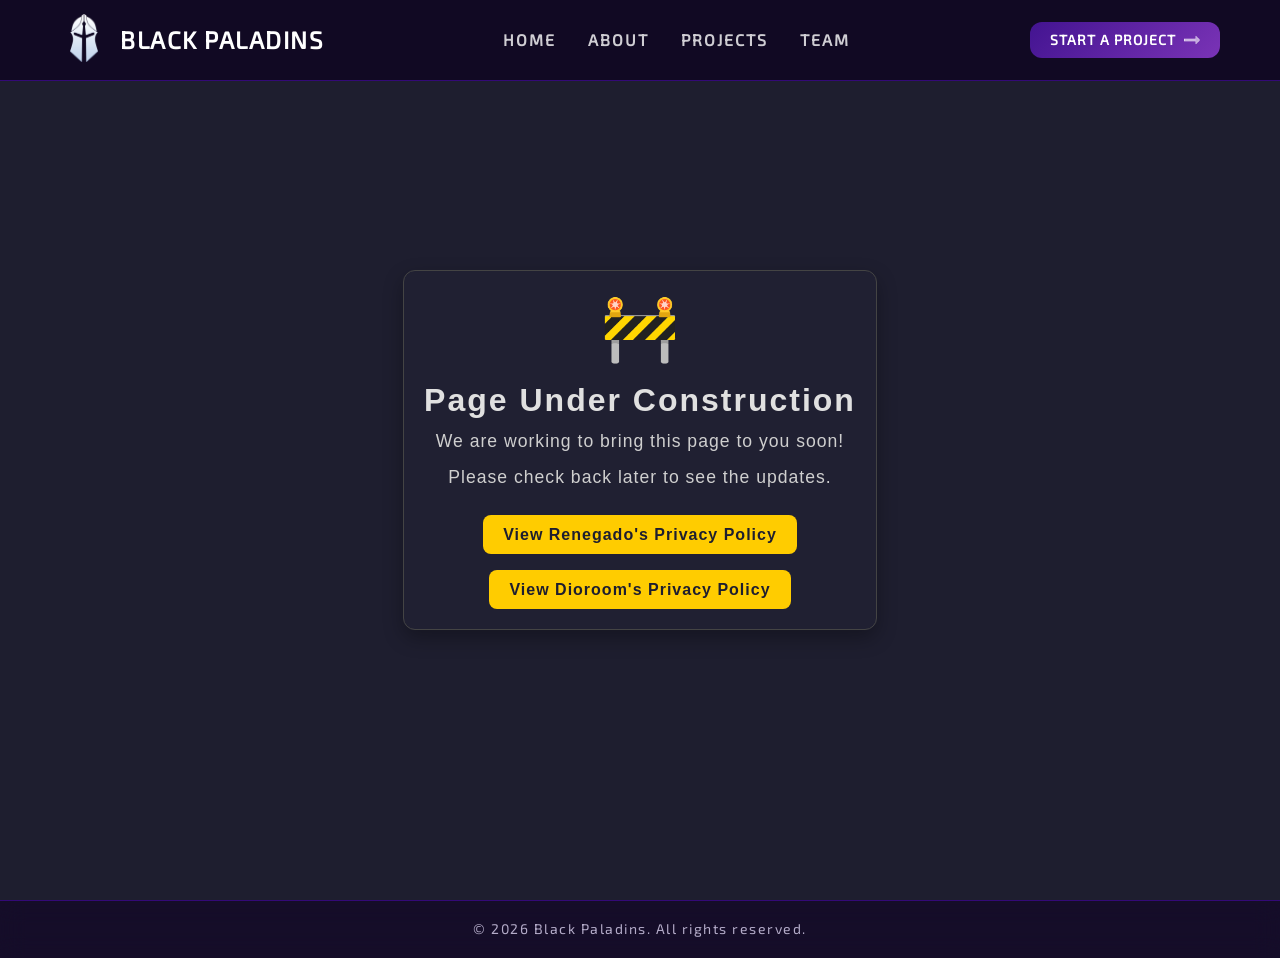
==== commit 729714bc: "updates" ====
--- a/index.html
+++ b/index.html
@@ -1 +1 @@
-<!doctype html><html lang=""><head><meta charset="utf-8"><meta http-equiv="X-UA-Compatible" content="IE=edge"><meta name="viewport" content="width=device-width,initial-scale=1"><link rel="icon" href="/favicon.ico"><title>Black Paladins</title><script defer="defer" src="/js/chunk-vendors.72aff224.js"></script><script defer="defer" src="/js/index.6e0459d6.js"></script><link href="/css/index.649181bf.css" rel="stylesheet"></head><body><noscript><strong>We're sorry but Black Paladins doesn't work properly without JavaScript enabled. Please enable it to continue.</strong></noscript><div id="app"></div></body></html>+<!doctype html><html lang=""><head><meta charset="utf-8"><meta http-equiv="X-UA-Compatible" content="IE=edge"><meta name="viewport" content="width=device-width,initial-scale=1"><link rel="icon" href="/favicon.ico"><title>Black Paladins</title><script defer="defer" src="/js/chunk-vendors.04cbbb63.js"></script><script defer="defer" src="/js/index.eba7c8a7.js"></script><link href="/css/index.e026acf0.css" rel="stylesheet"></head><body><noscript><strong>We're sorry but Black Paladins doesn't work properly without JavaScript enabled. Please enable it to continue.</strong></noscript><div id="app"></div></body></html>
--- a/css/index.e026acf0.css
+++ b/css/index.e026acf0.css
@@ -0,0 +1 @@
+@import url(https://fonts.googleapis.com/css2?family=Bebas+Neue&family=Cinzel:wght@400..900&family=Roboto:ital,wght@0,100..900;1,100..900&display=swap);.header[data-v-b7840e46]{position:fixed;top:0;width:100%;z-index:50;background:var(--bg-header);border-bottom:1px solid var(--card-base);text-transform:uppercase}.container[data-v-b7840e46]{max-width:1300px;margin:auto}.header-content[data-v-b7840e46]{width:100%;height:80px;display:flex;align-items:center;justify-content:space-between}.logo-container[data-v-b7840e46],.logo-wrapper[data-v-b7840e46]{display:flex;align-items:center;gap:12px;text-decoration:none;color:inherit;cursor:pointer}.logo-img-wrapper[data-v-b7840e46]{position:relative}.logo-img[data-v-b7840e46]{width:48px;height:48px;-o-object-fit:contain;object-fit:contain}.logo-text[data-v-b7840e46]{font-weight:700;font-size:24px;letter-spacing:1.5px}.nav-desktop[data-v-b7840e46]{display:flex;gap:32px}.nav-desktop a[data-v-b7840e46]{font-size:16px;font-weight:600;letter-spacing:2px;text-decoration:none;color:var(--cor-texto-principal);opacity:.8;transition:.3s}.nav-desktop a[data-v-b7840e46]:hover{color:var(--card-destaque);font-weight:700}.cta-btn[data-v-b7840e46]{display:inline-flex;align-items:center;gap:8px;padding:10px 20px;border-radius:12px;text-decoration:none;background:linear-gradient(135deg,#431491,#7a33b6);transition:.3s;font-size:14px;font-weight:600;color:var(--cor-texto-principal)}.cta-btn[data-v-b7840e46]:hover{box-shadow:0 0 25px rgba(122,51,182,.4)}.cta-icon[data-v-b7840e46]{width:16px;height:16px;-o-object-fit:contain;object-fit:contain}.mobile-btn[data-v-b7840e46]{display:none;width:22px;background:none;border:none;cursor:pointer;position:relative;z-index:100}.mobile-btn span[data-v-b7840e46]{display:block;width:100%;height:2px;margin:5px 0;background:var(--cor-texto-principal);border-radius:2px;transition:.3s}.mobile-btn span.active[data-v-b7840e46]:first-child{transform:rotate(45deg) translate(5px,5px)}.mobile-btn span.active[data-v-b7840e46]:nth-child(2){opacity:0}.mobile-btn span.active[data-v-b7840e46]:nth-child(3){transform:rotate(-45deg) translate(6px,-6px)}.menu-overlay[data-v-b7840e46]{position:fixed;inset:0;height:100vh;background:rgba(0,0,0,.55);backdrop-filter:blur(3px);z-index:60}.mobile-menu[data-v-b7840e46]{position:fixed;top:70px;right:0;z-index:90;height:calc(100vh - 70px);padding:20px;display:flex;flex-direction:column;gap:20px;background:var(--bg-header);border-left:1px solid var(--card-base);transform:translateX(0);transition:.3s}.mobile-menu a[data-v-b7840e46]{text-decoration:none;color:var(--cor-texto-suave);font-size:14px;font-weight:600;letter-spacing:1px}.mobile-menu a[data-v-b7840e46]:hover{color:var(--cor-texto-principal)}@media (max-width:1280px){.container[data-v-b7840e46]{max-width:1200px;padding:0 20px}}@media (max-width:800px){.header-content[data-v-b7840e46]{height:70px}.container[data-v-b7840e46]{max-width:700px;padding:0 20px}.logo-img[data-v-b7840e46]{width:40px;height:40px}.cta-btn[data-v-b7840e46],.logo-text[data-v-b7840e46],.nav-desktop[data-v-b7840e46]{display:none}.mobile-btn[data-v-b7840e46]{display:block}}.footer[data-v-0a2a0e26]{padding:20px;backdrop-filter:blur(12px);background:var(--bg-secondary);border-top:1px solid var(--card-base)}.footer-container[data-v-0a2a0e26]{max-width:1300px;margin:0 auto;display:flex;flex-wrap:wrap;justify-content:center;align-items:center;gap:16px}.footer-text[data-v-0a2a0e26]{font-size:14px;color:var(--cor-texto-secundario);letter-spacing:1.5px}.footer-links[data-v-0a2a0e26]{display:flex;gap:50px}.footer-link[data-v-0a2a0e26]{font-size:14px;text-decoration:none;color:var(--cor-texto-secundario);transition:opacity .3s ease;letter-spacing:1.5px}.footer-link[data-v-0a2a0e26]:hover{color:var(--cor-texto-principal)}@media (max-width:800px){.footer[data-v-0a2a0e26]{padding:10px}.footer-container[data-v-0a2a0e26]{width:100%;max-width:400px;gap:10px;justify-content:center}.footer-link[data-v-0a2a0e26],.footer-text[data-v-0a2a0e26]{font-size:10px}}@font-face{font-family:Exo_2;src:url(/fonts/Exo2-Regular.b6de837b.ttf) format("truetype")}@font-face{font-family:Orbitron;src:url(/fonts/Orbitron-Black.799ca727.ttf) format("truetype")}@font-face{font-family:Bebas Neue;src:url(/fonts/BebasNeue-Regular.f8cd6b7d.ttf) format("truetype");font-weight:400;font-style:normal;font-display:swap}@font-face{font-family:Roboto;src:url(/fonts/Roboto-Regular.a5023d7b.ttf) format("truetype");font-weight:400;font-style:normal;font-display:swap}@font-face{font-family:Roboto;src:url(/fonts/Roboto-SemiBold.3452daa4.ttf) format("truetype");font-weight:600;font-style:normal;font-display:swap}:root{--cor-texto-principal:#fff;--cor-texto-secundario:#b4acc9;--cor-texto-suave:#8e85a6;--bg-primario:#150d29;--bg-secundario:#1f1437;--bg-destaque:#271a41;--bg-header:#110923;--card-base:#330977;--card-secundaria:#431491;--card-destaque:#7a33b6;--card-sombra:rgba(122,51,182,.35)}*{margin:0;padding:0;box-sizing:border-box;scrollbar-width:thin;scrollbar-color:var(--card-destaque) var(--bg-secundario)}body,html{font-family:Exo_2,Arial,sans-serif;background:var(--bg-primario);color:var(--cor-texto-principal);overflow-x:hidden;scroll-behavior:smooth}h1,h2{letter-spacing:2px}a,h3,h4,link,p,span{letter-spacing:1px;line-height:1.2}.font-orbitron{font-family:Orbitron,Arial,sans-serif}.container{width:100%;max-width:1300px;margin:0 auto}@keyframes float{0%,to{transform:translateY(0)}50%{transform:translateY(-20px)}}@keyframes pulse-border{0%,to{border-color:var(--card-destaque)}50%{border-color:var(--card-secundaria)}}@keyframes slideIn{0%{opacity:0;transform:translateY(30px)}to{opacity:1;transform:translateY(0)}}.animate-slide-in{animation:slideIn .8s ease-out forwards}.delay-100{animation-delay:.1s}.delay-200{animation-delay:.2s}.delay-300{animation-delay:.3s}.delay-400{animation-delay:.4s}.gradient-text{background:linear-gradient(135deg,#7a33b6,#431491,#7a33b6);-webkit-background-clip:text;-webkit-text-fill-color:transparent}.carousel{--vc-pgn-background-color:#ffffff4a;--vc-pgn-active-color:var(--card-destaque);--vc-pgn-border-radius:10px;--vc-pgn-height:clamp(6px,1vw,10px);--vc-pgn-width:clamp(6px,1vw,10px);--vc-nav-background:var(--card-sombra);--vc-nav-color:var(--cor-texto);--vc-nav-background-hover:var(--card-destaque);--vc-nav-color-hover:var(--card-destaque);--vc-nav-border-radius:50%;--vc-nav-width:clamp(10px,5vw,30px);--vc-nav-height:clamp(10px,5vw,30px)}.carousel__viewport{margin:0 clamp(10px,6vw,50px)}.hero[data-v-75985af6]{margin:0 auto;position:relative;height:850px;display:flex;align-items:center;justify-content:center;text-align:center;background:linear-gradient(180deg,var(--bg-header) 0,var(--bg-primario) 50%,var(--bg-secundario) 100%)}.bg-elements[data-v-75985af6]{position:absolute;inset:0;overflow:hidden;pointer-events:none}.bg-circle[data-v-75985af6]{position:absolute;border-radius:50%;filter:blur(120px);opacity:.2}.circle-1[data-v-75985af6]{width:250px;height:250px;top:80px;left:60px;background:var(--card-destaque);animation:float 6s ease-in-out infinite}.circle-2[data-v-75985af6]{width:300px;height:300px;bottom:80px;right:60px;background:var(--card-secundaria);animation:float 6s ease-in-out infinite;animation-delay:-3s;opacity:.15}.circle-3[data-v-75985af6]{width:350px;height:350px;top:50%;left:50%;transform:translate(-50%,-50%);background:var(--card-base);opacity:.1}.hero-content[data-v-75985af6]{position:relative;z-index:10;padding:0 20px}.hero-title[data-v-75985af6]{font-family:Orbitron,sans-serif;font-size:clamp(30px,6vw,80px)}.hero-subtitle[data-v-75985af6]{font-family:Orbitron,sans-serif;font-size:28px;margin-bottom:30px;color:var(--card-destaque);letter-spacing:1px;text-transform:uppercase}.hero-description[data-v-75985af6]{font-size:20px;color:var(--cor-texto-secundario);max-width:700px;margin:0 auto 40px;letter-spacing:1px}.hero-buttons[data-v-75985af6]{margin-top:80px;display:flex;gap:50px;justify-content:center;flex-wrap:wrap;align-items:center}.btn-primary[data-v-75985af6]{font-size:18px;padding:14px 30px;border-radius:12px;font-weight:600;text-decoration:none;color:var(--cor-texto-principal);letter-spacing:1px;background:linear-gradient(135deg,var(--card-secundaria),var(--card-destaque));transition:.3s}.btn-primary[data-v-75985af6]:hover{transform:scale(1.05)}.btn-outline[data-v-75985af6]{font-size:18px;padding:14px 30px;border-radius:12px;border:2px solid var(--card-destaque);color:var(--cor-texto-principal);font-weight:600;text-decoration:none;transition:.3s;letter-spacing:1px}.btn-outline[data-v-75985af6]:hover{transform:scale(1.05)}.scroll-indicator[data-v-75985af6]{margin-top:100px;display:flex;justify-content:center;opacity:.5;animation:float 3s infinite}.scroll-icon[data-v-75985af6]{width:35px;height:35px;-o-object-fit:contain;object-fit:contain}@media (max-width:1280px){.hero[data-v-75985af6]{margin:60px auto 0 auto;height:100vh}.hero-subtitle[data-v-75985af6]{font-size:18px;margin:10px 0 20px 0}.hero-buttons[data-v-75985af6],.scroll-indicator[data-v-75985af6]{margin-top:80px}}@media (max-width:800px){.hero[data-v-75985af6]{margin:20px auto 0 auto;height:100vh}.hero-subtitle[data-v-75985af6]{font-size:14px;margin:6px 0 20px 0}.hero-description[data-v-75985af6]{font-size:12px;max-width:350px}.hero-buttons[data-v-75985af6]{margin-top:60px;gap:20px}.btn-outline[data-v-75985af6],.btn-primary[data-v-75985af6]{font-size:12px;padding:6px 10px;border-radius:10px}.scroll-indicator[data-v-75985af6]{margin-top:100px}.scroll-icon[data-v-75985af6]{width:40px;height:40px}}.featured-section{width:100%;display:flex;justify-content:center;margin:60px auto 80px auto}.featured-link{display:inline-block}.featured{width:100%;display:flex;justify-content:center}.banner-image{display:block;width:100%;max-width:1100px;max-height:250px;height:auto;-o-object-fit:contain;object-fit:contain;border-radius:14px;box-shadow:0 6px 15px var(--card-sombra),0 0 10px var(--card-destaque)}@media (max-width:1000px){.featured-section{max-width:350px;padding:10px;margin:30px 20px}.featured{max-width:350px;display:flex;justify-content:center}.banner-image{max-width:400px;max-height:auto;border-radius:10px}}.about[data-v-40a3ee54]{position:relative;padding:50px 20px;background:var(--bg-secundario);scroll-margin-top:90px}.section-header[data-v-40a3ee54]{text-align:center;margin-bottom:40px}.section-title[data-v-40a3ee54]{font-family:Orbitron,sans-serif;font-size:clamp(24px,4vw,48px)}.about-grid[data-v-40a3ee54]{display:flex}.about-cards[data-v-40a3ee54]{width:100%;display:flex;justify-content:space-around}.about-card[data-v-40a3ee54]{width:420px;background:var(--bg-destaque);border:1px solid var(--card-base);border-radius:20px;padding:20px 30px;transition:.3s}.about-card[data-v-40a3ee54]:hover{transform:translateY(-5px);border-color:var(--card-destaque)}.card-header[data-v-40a3ee54]{display:flex;gap:4px;margin-bottom:20px;align-items:center}.card-header h3[data-v-40a3ee54]{font-size:22px;line-height:1.5}.icon-box[data-v-40a3ee54]{padding:8px;border-radius:12px}.about-icon[data-v-40a3ee54]{width:35px;height:35px;-o-object-fit:contain;object-fit:contain}.card-subtitle[data-v-40a3ee54]{color:var(--cor-texto-suave);font-size:14px}.card-text[data-v-40a3ee54]{color:var(--cor-texto-secundario)}.card-text p[data-v-40a3ee54]{font-size:15px;margin-bottom:16px;line-height:1.5}.card-text p[data-v-40a3ee54]:last-child{margin-bottom:0}@media (max-width:1280px){.about-cards[data-v-40a3ee54]{gap:20px;justify-content:center}.about-card[data-v-40a3ee54]{width:400px;padding:20px}.card-header h3[data-v-40a3ee54]{font-size:20px}.card-text p[data-v-40a3ee54]{font-size:14px}}@media (max-width:800px){.about[data-v-40a3ee54]{padding:30px 15px}.section-header[data-v-40a3ee54]{margin-bottom:10px}.about-cards[data-v-40a3ee54]{flex-direction:column;align-items:center;gap:10px}.about-card[data-v-40a3ee54]{width:350px;border-radius:16px;padding:10px}.card-header h3[data-v-40a3ee54]{font-size:16px}.about-icon[data-v-40a3ee54]{width:25px;height:25px}.card-subtitle[data-v-40a3ee54]{font-size:12px}.card-text p[data-v-40a3ee54]{font-size:12px;margin-bottom:10px}}.services[data-v-2dca2e66]{padding:50px 20px;background:var(--bg-primario);scroll-margin-top:90px}.section-header[data-v-2dca2e66]{text-align:center;margin-bottom:40px}.section-header h2[data-v-2dca2e66]{font-family:Orbitron,sans-serif;font-size:clamp(24px,4vw,48px)}.section-header p[data-v-2dca2e66]{color:var(--cor-texto-suave);font-size:16px;max-width:600px;margin:0 auto 20px}.services-grid[data-v-2dca2e66]{display:flex;flex-wrap:wrap;justify-content:space-around;gap:30px}.services-grid h3[data-v-2dca2e66]{font-size:18px;margin-bottom:10px}.services-grid p[data-v-2dca2e66]{font-size:16px;color:var(--cor-texto-secundario);line-height:1.5}.service-card[data-v-2dca2e66]{width:100%;max-width:420px;background:var(--bg-destaque);border:1px solid var(--card-base);border-radius:20px;padding:20px;transition:.3s}.service-card[data-v-2dca2e66]:hover{transform:translateY(-5px);border-color:var(--card-destaque)}@media (max-width:1280px){.services-grid[data-v-2dca2e66]{gap:20px;justify-content:center}.service-card[data-v-2dca2e66]{max-width:400px}.services-grid h3[data-v-2dca2e66]{font-size:17px}.services-grid p[data-v-2dca2e66]{font-size:14px}}@media (max-width:800px){.services[data-v-2dca2e66]{padding:30px 20px}.section-header[data-v-2dca2e66]{margin-bottom:20px}.section-header p[data-v-2dca2e66]{font-size:12px;max-width:400px}.services-grid[data-v-2dca2e66]{gap:10px;justify-content:center}.services-grid h3[data-v-2dca2e66]{font-size:16px;margin-bottom:10px}.services-grid p[data-v-2dca2e66]{font-size:12px}.service-card[data-v-2dca2e66]{width:100%;max-width:400px;border-radius:16px;padding:10px}}:root{--vc-clr-primary:#000;--vc-clr-secondary:#090f207f;--vc-clr-white:#fff}.carousel,.carousel *{box-sizing:border-box}.carousel{height:var(--vc-carousel-height);overscroll-behavior:none;position:relative;touch-action:pan-x pan-y pinch-zoom;z-index:1}.carousel.is-dragging{touch-action:none}.carousel__track{display:flex;gap:var(--vc-slide-gap);height:100%;list-style:none;margin:0;padding:0;position:relative;transition:transform var(--vc-transition-easing);transition-duration:var(--vc-transition-duration);width:100%}.carousel__viewport{height:100%;overflow:hidden;width:100%}.carousel__sr-only{border:0;clip:rect(0,0,0,0);height:1px;margin:-1px;overflow:hidden;padding:0;position:absolute;width:1px}.carousel.is-rtl{direction:rtl}.carousel.is-ttb .carousel__track{flex-direction:column}.carousel.is-btt .carousel__track{flex-direction:column-reverse}.carousel.is-vertical .carousel__slide--clone:first-child{margin-block-start:var(--vc-cloned-offset)}.carousel:not(.is-vertical) .carousel__slide--clone:first-child{margin-inline-start:var(--vc-cloned-offset)}.carousel.is-effect-fade .carousel__track{display:grid;grid-template-columns:100%;grid-template-rows:100%;transition:none}.carousel.is-effect-fade .carousel__slide{grid-area:1/1;height:100%;opacity:0;pointer-events:none;transition:opacity var(--vc-transition-easing);transition-duration:var(--vc-transition-duration);width:100%}.carousel.is-effect-fade .carousel__slide--active{opacity:1;pointer-events:auto}:root{--vc-icn-width:100%}.carousel__icon{fill:currentColor;height:var(--vc-icn-width);width:var(--vc-icn-width)}:root{--vc-nav-background:transparent;--vc-nav-border-radius:0;--vc-nav-color:var(--vc-clr-primary);--vc-nav-color-hover:var(--vc-clr-secondary);--vc-nav-height:30px;--vc-nav-width:30px}.carousel__next,.carousel__prev{align-items:center;background:var(--vc-nav-background);border:0;border-radius:var(--vc-nav-border-radius);color:var(--vc-nav-color);cursor:pointer;display:flex;font-size:var(--vc-nav-height);height:var(--vc-nav-height);justify-content:center;padding:0;position:absolute;inset-block-start:50%;transform:translateY(-50%);width:var(--vc-nav-width)}.carousel__next--disabled,.carousel__prev--disabled{cursor:not-allowed;opacity:.5}.carousel__next{inset-inline-end:0}.carousel__prev{inset-inline-start:0}.carousel.is-vertical{.carousel__next,.carousel__prev{inset-inline:auto 50%;inset-block-start:auto;transform:translateX(50%)}&.is-ttb{.carousel__next{inset-block-end:0}.carousel__prev{inset-block-start:0}}&.is-btt{.carousel__next{inset-block-start:0}.carousel__prev{inset-block-end:0}}}@media (hover:hover){.carousel__next:hover,.carousel__prev:hover{color:var(--vc-nav-color-hover)}}:root{--vc-pgn-active-color:var(--vc-clr-primary);--vc-pgn-background-color:var(--vc-clr-secondary);--vc-pgn-border-radius:0;--vc-pgn-gap:6px;--vc-pgn-height:4px;--vc-png-bottom:10px;--vc-png-left:auto;--vc-png-right:10px;--vc-pgn-width:16px}.carousel__pagination{bottom:var(--vc-png-bottom);display:flex;gap:var(--vc-pgn-gap);justify-content:center;left:50%;list-style:none;margin:0;padding:0;position:absolute;transform:translateX(-50%)}.carousel__pagination-button{background-color:var(--vc-pgn-background-color);border:0;border-radius:var(--vc-pgn-border-radius);cursor:pointer;display:block;height:var(--vc-pgn-height);margin:0;padding:0;width:var(--vc-pgn-width)}.carousel__pagination-button--active{background-color:var(--vc-pgn-active-color)}@media (hover:hover){.carousel__pagination-button:hover{background-color:var(--vc-pgn-active-color)}}.carousel.is-vertical{.carousel__pagination{bottom:50%;flex-direction:column;left:var(--vc-png-left);right:var(--vc-png-right);transform:translateY(50%)}.carousel__pagination-button{height:var(--vc-pgn-width);width:var(--vc-pgn-height)}}.carousel.is-btt .carousel__pagination{flex-direction:column-reverse}.carousel__slide{align-items:center;display:flex;flex-shrink:0;justify-content:center;margin:0;transform:translateZ(0)}.projects[data-v-3866d862]{padding:50px 20px;background:var(--bg-secundario)}.section-game[data-v-3866d862]{text-align:center;margin-bottom:40px}.section-title[data-v-3866d862]{font-family:Orbitron,sans-serif;font-size:clamp(24px,4vw,48px)}.section-subtitle[data-v-3866d862]{color:var(--cor-texto-suave);font-size:16px;max-width:600px;margin:0 auto 20px}.cards-wrapper[data-v-3866d862]{display:flex;gap:40px;justify-content:space-around;flex-wrap:wrap}.game-card[data-v-3866d862]{width:420px;background:var(--bg-destaque);border:1px solid var(--card-base);border-radius:20px;overflow:hidden;transition:transform .3s ease,box-shadow .3s ease,border-color .3s ease}.game-image-container[data-v-3866d862]{display:flex;justify-content:center;align-items:center;position:relative;overflow:hidden;border-radius:0 0 20px 20px}.game-image[data-v-3866d862]{width:100%;max-width:420px;-o-object-fit:contain;object-fit:contain;border-radius:0 0 20px 20px}.purple-bg[data-v-3866d862]{background:linear-gradient(135deg,var(--card-base),var(--card-destaque))}.red-bg[data-v-3866d862]{background:linear-gradient(135deg,var(--card-secundaria),var(--card-destaque))}.badge[data-v-3866d862]{position:absolute;top:10px;right:10px;padding:6px 12px;border-radius:20px;font-size:11px;font-weight:600;color:var(--cor-texto-principal);letter-spacing:1.5px;z-index:3}.badge-released[data-v-3866d862],.badge-upcoming[data-v-3866d862]{background:linear-gradient(135deg,var(--card-secundaria),var(--card-destaque))}.hover-overlay[data-v-3866d862]{position:absolute;inset:0;background:linear-gradient(0deg,rgba(18,17,38,.95),rgba(18,17,38,.7),rgba(18,17,38,.2));opacity:0;transition:opacity .4s ease;display:flex;align-items:flex-end}.game-image-container:hover .hover-overlay[data-v-3866d862]{opacity:1}.hover-info[data-v-3866d862]{padding:20px;width:100%;opacity:0;transform:translateY(30px);transition:opacity .4s ease,transform .4s ease}.game-image-container:hover .hover-info[data-v-3866d862]{opacity:1;transform:translateY(0)}.card-body[data-v-3866d862]{padding:14px}.game-title[data-v-3866d862]{font-size:30px;margin-bottom:6px;text-align:center;letter-spacing:3px}.tool-list[data-v-3866d862]{display:flex;gap:10px;flex-wrap:wrap;justify-content:center}.tool-tag[data-v-3866d862]{background:var(--card-base);padding:6px 12px;border-radius:12px;font-size:13px;letter-spacing:1.5px}.store-buttons[data-v-3866d862]{display:flex;justify-content:center;align-items:center}.store-btn[data-v-3866d862]{display:flex;align-items:center;gap:10px;padding:8px 16px;border-radius:12px;background:var(--card-destaque);text-decoration:none;border:1px solid var(--card-base);transition:transform .25s ease,box-shadow .25s ease}.store-btn[data-v-3866d862]:hover{transform:translateY(-3px);box-shadow:0 8px 18px var(--card-sombra)}.store-icon[data-v-3866d862]{width:32px;height:32px}.store-text[data-v-3866d862]{text-align:left}.store-subtitle[data-v-3866d862]{font-size:10px;text-transform:uppercase;letter-spacing:1.5px;color:var(--cor-texto-secundario);font-weight:600;margin:0}.store-title[data-v-3866d862]{font-weight:700;font-size:14px;color:var(--cor-texto-principal);margin:0;letter-spacing:1.5px}@media (max-width:800px){.projects[data-v-3866d862]{min-height:auto;padding:30px 20px}.cards-wrapper[data-v-3866d862]{align-items:center;gap:10px;justify-content:center;flex-wrap:nowrap}.game-card[data-v-3866d862]{width:200px;max-width:200px;border-radius:16px}.section-game[data-v-3866d862]{margin-bottom:20px}.section-subtitle[data-v-3866d862]{font-size:12px;max-width:400px}.game-image-container[data-v-3866d862]{border-radius:0 0 16px 16px}.game-image[data-v-3866d862]{max-width:200px;border-radius:0 0 16px 16px}.badge[data-v-3866d862]{padding:4px 8px;font-size:8px}.card-body[data-v-3866d862],.hover-info[data-v-3866d862]{padding:10px}.game-title[data-v-3866d862]{font-size:14px}.tool-tag[data-v-3866d862]{padding:4px 10px;border-radius:10px;font-size:11px}.store-btn[data-v-3866d862]{padding:4px;border-radius:10px;gap:2px}.store-icon[data-v-3866d862]{width:25px;height:25px}.store-subtitle[data-v-3866d862]{font-size:7px}.store-title[data-v-3866d862]{font-size:10px}}.team[data-v-7ef7aecc]{padding:30px 20px;background:var(--bg-primario);scroll-margin-top:90px}.section-header[data-v-7ef7aecc]{text-align:center;margin-bottom:40px}.section-header h2[data-v-7ef7aecc]{font-family:Orbitron,sans-serif;font-size:clamp(24px,4vw,48px)}.section-header p[data-v-7ef7aecc]{color:var(--cor-texto-suave);font-size:16px;max-width:600px;margin:0 auto 20px}.team-grid[data-v-7ef7aecc]{display:flex;justify-content:space-around;flex-direction:row;gap:50px;margin:0 auto}.team-grid h3[data-v-7ef7aecc]{font-size:26px;letter-spacing:1.5px}.team-card[data-v-7ef7aecc]{position:relative;width:420px;padding:20px 10px;border-radius:20px;background:var(--bg-destaque);border:1px solid var(--card-base);text-align:center;overflow:hidden}.card-glow[data-v-7ef7aecc]{display:none}.avatar[data-v-7ef7aecc]{width:150px;height:150px;margin:0 auto 25px;border-radius:50%;display:flex;align-items:center;justify-content:center;animation:glow-7ef7aecc 2s infinite alternate;overflow:hidden}.avatar-1[data-v-7ef7aecc]{background:linear-gradient(135deg,var(--card-base),var(--card-destaque))}.avatar-2[data-v-7ef7aecc]{background:linear-gradient(135deg,var(--card-destaque),var(--card-secundaria))}.avatar-img[data-v-7ef7aecc]{width:100%;height:100%;-o-object-fit:cover;object-fit:cover;border-radius:50%}.role[data-v-7ef7aecc]{color:var(--card-destaque);margin-bottom:15px;font-size:14px;font-weight:500;letter-spacing:1.5px}.description[data-v-7ef7aecc]{color:var(--cor-texto-secundario);margin-bottom:25px;font-size:13px;letter-spacing:1.5px}.skills[data-v-7ef7aecc]{display:flex;flex-wrap:wrap;justify-content:center;gap:16px;margin-bottom:25px}.skills span[data-v-7ef7aecc]{background:var(--card-base);padding:6px 12px;border-radius:12px;font-size:12px;letter-spacing:1.5px}.social[data-v-7ef7aecc]{display:flex;justify-content:center;gap:16px}.social a[data-v-7ef7aecc]{cursor:pointer;display:flex;align-items:center;justify-content:center;border-radius:12px;transition:.3s ease}.social a[data-v-7ef7aecc]:hover{transform:translateY(-3px);box-shadow:0 8px 18px var(--card-sombra)}.social-icon[data-v-7ef7aecc]{width:45px;height:45px;-o-object-fit:contain;object-fit:contain;border-radius:12px}@keyframes glow-7ef7aecc{0%{box-shadow:0 0 10px var(--card-destaque)}to{box-shadow:0 0 30px var(--card-destaque)}}@media (max-width:1280px){.team-grid[data-v-7ef7aecc]{gap:20px;justify-content:center}.team-card[data-v-7ef7aecc]{width:350px;padding:20px 15px}.team-grid h3[data-v-7ef7aecc]{font-size:22px}.description[data-v-7ef7aecc]{font-size:12px}.skills[data-v-7ef7aecc]{gap:10px}}@media (max-width:800px){.section-header[data-v-7ef7aecc]{margin-bottom:20px}.section-header p[data-v-7ef7aecc]{color:var(--cor-texto-suave);font-size:12px;max-width:400px}.team-grid[data-v-7ef7aecc]{justify-content:center;gap:10px}.team-grid h3[data-v-7ef7aecc]{font-size:16px;margin-bottom:4px}.team-card[data-v-7ef7aecc]{width:200px;padding:10px 5px;border-radius:16px}.avatar[data-v-7ef7aecc]{width:100px;height:100px;margin:0 auto 15px}.role[data-v-7ef7aecc]{color:var(--card-destaque);margin-bottom:10px;font-size:11px;font-weight:500}.description[data-v-7ef7aecc]{margin-bottom:15px;font-size:11px}.skills[data-v-7ef7aecc]{gap:6px;margin-bottom:15px}.skills span[data-v-7ef7aecc]{padding:4px 8px;font-size:9px}.social[data-v-7ef7aecc]{gap:5px}.social-icon[data-v-7ef7aecc]{width:35px;height:35px;-o-object-fit:contain;object-fit:contain;border-radius:12px}}.contact[data-v-0dd3048a]{padding:50px 20px;background:var(--bg-secundario)}.contact-header[data-v-0dd3048a]{text-align:center;margin-bottom:40px}.contact-header h2[data-v-0dd3048a]{font-family:Orbitron,sans-serif;font-size:clamp(24px,4vw,48px)}.contact-header p[data-v-0dd3048a]{color:var(--cor-texto-suave);font-size:16px;max-width:600px;margin:0 auto 20px}.contact-grid[data-v-0dd3048a]{display:flex;gap:60px;align-items:stretch;justify-content:space-around}.contact-info[data-v-0dd3048a]{max-width:420px;flex:1;display:flex;flex-direction:column;justify-content:space-between;gap:20px}.card[data-v-0dd3048a]{max-width:420px;padding:20px;border-radius:20px;border:1px solid var(--card-base);background:var(--bg-destaque);display:flex;flex-direction:column;gap:6px}.card h3[data-v-0dd3048a]{font-size:18px}.card p[data-v-0dd3048a]{font-size:15px;color:var(--cor-texto-secundario)}.form-card[data-v-0dd3048a]{max-width:420px;flex:1;padding:20px;border-radius:20px;border:1px solid var(--card-base);background:var(--bg-destaque)}.grid[data-v-0dd3048a]{display:flex;gap:20px}.grid input[data-v-0dd3048a]{flex:1}input[data-v-0dd3048a],select[data-v-0dd3048a],textarea[data-v-0dd3048a]{width:100%;padding:16px;margin-bottom:20px;border-radius:12px;border:1px solid var(--card-base);background:var(--bg-secundario);color:var(--cor-texto-principal);letter-spacing:1px}button[data-v-0dd3048a]{width:100%;padding:18px;border:none;border-radius:12px;cursor:pointer;background:var(--card-destaque);color:var(--cor-texto-principal);font-size:12px;font-weight:600;letter-spacing:1px;transition:.3s}button[data-v-0dd3048a]:hover{transform:translateY(-3px);box-shadow:0 8px 18px var(--card-sombra)}.success[data-v-0dd3048a]{text-align:center;padding:20px}.social-icons[data-v-0dd3048a]{max-width:420px;padding:20px;border-radius:20px;border:1px solid var(--card-base);background:var(--bg-destaque);display:flex;flex-direction:column;gap:6px}.social-icons h3[data-v-0dd3048a]{font-size:18px}.social-icons p[data-v-0dd3048a]{margin-bottom:10px;color:var(--cor-texto-secundario);font-size:15px}.social-links[data-v-0dd3048a]{display:flex;gap:20px;flex-wrap:wrap}.social-links a[data-v-0dd3048a]{display:flex;align-items:center;justify-content:center;border-radius:12px;transition:.3s}.social-links a[data-v-0dd3048a]:hover{transform:translateY(-3px);box-shadow:0 8px 18px var(--card-sombra)}.social-links img[data-v-0dd3048a]{width:45px;height:45px;-o-object-fit:contain;object-fit:contain;border-radius:12px}.recaptcha[data-v-0dd3048a]{margin:20px}@media (max-width:800px){.contact[data-v-0dd3048a]{padding:30px 20px}.contact-header p[data-v-0dd3048a]{font-size:12px;max-width:400px}.contact-grid[data-v-0dd3048a]{display:flex;flex-direction:column;align-items:center;gap:20px}.contact-info[data-v-0dd3048a]{max-width:400px;gap:10px}.card[data-v-0dd3048a]{max-width:400px;padding:10px;border-radius:16px;gap:2px}.card h3[data-v-0dd3048a],.card p[data-v-0dd3048a]{font-size:14px}.form-card[data-v-0dd3048a]{max-width:400px;padding:10px;border-radius:16px}.grid[data-v-0dd3048a]{flex-direction:column;gap:0}input[data-v-0dd3048a],select[data-v-0dd3048a],textarea[data-v-0dd3048a]{width:100%;padding:12px;margin-bottom:10px;border-radius:10px;font-size:10px}button[data-v-0dd3048a]{width:100%;padding:8px;border-radius:8px;font-size:10px}.success[data-v-0dd3048a]{padding:10px}.social-icons[data-v-0dd3048a]{max-width:400px;padding:10px;border-radius:16px;gap:2px}.social-icons h3[data-v-0dd3048a]{font-size:14px}.social-icons p[data-v-0dd3048a]{font-size:13px}.social-links img[data-v-0dd3048a]{width:35px;height:35px;border-radius:10px}}.pagina-sobre{width:100%;margin:0 auto;gap:10px}.pagina-sobre-nos{width:1200px;margin:0 auto;display:flex;align-items:center;justify-content:space-between}.titulo-pagina-equipe,.titulo-pagina-sobre{width:100%;margin:110px auto 20px auto;text-align:center}.sobre-nos{align-items:center}.sobre-nos,.texto-sobre-pagina{display:flex;flex-direction:column}.texto-sobre-pagina{width:550px;height:550px;padding:20px;gap:10px;background:var(--card-gradiente),var(--fundo-card);border:2px solid var(--borda-card);border-radius:14px;box-shadow:var(--card-sombra)}.texto-sobre-pagina p{font-size:18px;text-align:justify;letter-spacing:.5px;line-height:1.5}.foto-equipe{display:flex;justify-content:center}.foto-equipe img{height:200px;border-radius:12px;-o-object-fit:cover;object-fit:cover;border:2px solid var(--borda-card);box-shadow:var(--card-sombra)}.membros{display:flex;flex-direction:column;gap:35px}.card-membros{width:550px;height:auto;padding:10px;display:flex;align-items:center;gap:20px;background:var(--card-gradiente),var(--fundo-card);border:2px solid var(--borda-card);border-radius:14px;box-shadow:var(--card-sombra)}.card-membros>img{width:180px;height:180px;margin:auto;border-radius:50%;-o-object-fit:cover;object-fit:cover;flex-shrink:0;border:2px solid var(--borda-card);box-shadow:var(--card-sombra)}.conteudo-membro{margin:auto;display:flex;flex-direction:column;gap:4px;flex:1;text-align:left;letter-spacing:.5px}.conteudo-membro h3{margin:0;font-size:22px;color:var(--texto-titulo)}.conteudo-membro p{margin:0;font-size:14px;color:var(--texto-suave)}.conteudo-membro span{margin-top:10px;font-size:16px;color:var(--texto-suave);line-height:1.2}.redes-membros{margin:12px 0 6px 0;display:flex;justify-content:center;gap:10px}.galeria{gap:4px}.galeria img{width:100%}.jogos-detalhes-container{width:1200px;margin:0 auto 0 auto;display:flex;justify-content:space-evenly;gap:20px;flex-wrap:wrap}.titulo-jogos{width:100%;text-align:center}.titulo-jogos h1{display:flex;align-items:center;justify-content:center;gap:20px;margin:0 auto;font-size:22px;letter-spacing:1px}.titulo-jogos h1:after,.titulo-jogos h1:before{content:"";flex:1;height:2px;background:linear-gradient(90deg,transparent,#8b8f9c,transparent);box-shadow:0 1px 4px rgba(0,0,0,.6),0 0 8px hsla(226,8%,58%,.3)}.titulo-jogos h1:before{transform:scaleX(-1)}.jogo-detalhe{width:540px;display:flex;flex-direction:column;background:linear-gradient(145deg,hsla(0,0%,100%,.04),rgba(0,0,0,.25)),var(--fundo-card);border:2px solid var(--borda-card);border-radius:14px;box-shadow:0 10px 24px var(--sombra-escura),inset 0 1px 0 hsla(0,0%,100%,.05)}.jogo-detalhe h2{padding:10px;font-size:22px;letter-spacing:1px;text-align:center;color:var(--texto-titulo);background-color:var(--fundo-card);border-bottom:2px solid var(--borda-card);border-radius:10px 10px 0 0}.jogo-topo{display:flex;justify-content:center;gap:10px;margin:auto;padding:4px;flex-wrap:wrap}.jogo-topo iframe{width:245px;aspect-ratio:16/9;border-radius:10px;border:none}.jogo-info{max-width:270px}.jogo-info strong{font-size:15px}.jogo-info p{font-size:14px;margin-bottom:4px}.detalhe-project-card{width:100%;max-width:1200px;margin:120px auto 0 auto;display:flex;justify-content:center;gap:20px;flex-wrap:wrap}.jogo-detalhe-card{width:540px;display:flex;flex-direction:column;background:linear-gradient(145deg,hsla(0,0%,100%,.04),rgba(0,0,0,.25)),var(--fundo-card);border:2px solid var(--borda-card);border-radius:14px;box-shadow:0 10px 24px var(--sombra-escura),inset 0 1px 0 hsla(0,0%,100%,.05);padding-bottom:20px}.jogo-detalhe-card h2{padding:10px;font-size:22px;letter-spacing:1px;text-align:center;color:var(--texto-titulo);background-color:var(--fundo-card);border-bottom:2px solid var(--borda-card);border-radius:10px 10px 0 0}.jogo-topo-card{display:flex;justify-content:center;gap:10px;margin:auto;padding:4px;flex-wrap:wrap}.jogo-topo-card iframe{width:245px;aspect-ratio:16/9;border-radius:10px;border:none}.jogo-info-card{max-width:270px;text-align:justify}.jogo-info-card strong{font-size:15px}.jogo-info-card p{font-size:14px;margin-bottom:4px}.galeria{width:100%;max-width:520px;margin:auto;padding:4px;display:flex;gap:6px;overflow-x:auto;overflow-y:hidden;scroll-behavior:smooth}.galeria::-webkit-scrollbar{display:none}.galeria img{flex:0 0 auto;height:200px;-o-object-fit:cover;object-fit:cover;border-radius:12px;border:2px solid var(--borda-card);background-color:var(--fundo-card)}.playstore-area{margin:20px auto 0;text-align:center}.playstore-texto{font-size:12px;font-weight:700;letter-spacing:1px;color:var(--texto-suave)}.playstore-botao{display:flex;align-items:center;justify-content:center}.playstore-botao img{height:40px;margin:10px;transition:transform .25s ease}.playstore-botao:hover{transform:scale(1.08)}.container[data-v-4a085034]{width:100%;max-width:350px;display:flex;flex-direction:column;align-items:center;margin:auto;overflow-x:hidden;box-sizing:border-box;padding:0 16px}.logo-container[data-v-4a085034]{position:relative}.logo[data-v-4a085034]{width:50px;display:block;margin:40px auto 10px auto}.logo-container[data-v-4a085034]:after{content:"";position:absolute;bottom:-10px;left:50%;transform:translateX(-50%);width:60%;height:20px;background:radial-gradient(ellipse,var(--card-sombra) 0,transparent 70%);filter:blur(8px)}.title[data-v-4a085034]{font-size:18px;font-weight:700;text-align:center;margin:0 auto 10px auto;letter-spacing:2px;text-shadow:0 2px 20px var(--card-sombra)}.description[data-v-4a085034]{font-size:14px;max-width:350px;text-align:center;margin-bottom:40px;letter-spacing:1px;color:var(--cor-texto-secundario)}.links[data-v-4a085034]{flex-direction:column;gap:20px}.link-button[data-v-4a085034],.links[data-v-4a085034]{width:100%;max-width:350px;display:flex;align-items:center}.link-button[data-v-4a085034]{position:relative;overflow:hidden;font-size:12px;font-weight:700;letter-spacing:1px;justify-content:center;padding:14px;border-radius:12px;text-decoration:none;transition:all .3s;color:var(--cor-texto-principal);background:linear-gradient(135deg,var(--card-base),var(--card-secundaria));border:1px solid var(--card-destaque);box-shadow:0 4px 20px var(--card-sombra),inset 0 1px 0 hsla(0,0%,100%,.1)}.link-button[data-v-4a085034]:before{content:"";position:absolute;top:0;left:-100%;width:100%;height:100%;background:linear-gradient(90deg,transparent,hsla(0,0%,100%,.1),transparent);transition:left .5s ease}.link-button[data-v-4a085034]:hover:before{left:100%}.link-button[data-v-4a085034]:hover{transform:translateY(-3px);background:linear-gradient(135deg,var(--card-secundaria),var(--card-destaque));box-shadow:0 8px 30px var(--card-sombra),inset 0 1px 0 hsla(0,0%,100%,.15)}.divider[data-v-4a085034]{display:flex;align-items:center;gap:16px;padding:8px 0}.line[data-v-4a085034]{flex:1;height:1px;width:150px;background:linear-gradient(90deg,transparent,var(--cor-texto-suave),transparent)}.divider-text[data-v-4a085034]{font-size:14px;letter-spacing:2px;color:var(--cor-texto-suave)}.contact[data-v-4a085034]{display:flex;flex-direction:column;align-items:center}.contact-name[data-v-4a085034]{font-size:12px;font-weight:700;letter-spacing:1px}.contact-email[data-v-4a085034]{font-size:12px;color:var(--cor-texto-secundario)}.footer[data-v-4a085034]{margin-top:40px;text-align:center}.footer-text[data-v-4a085034]{font-size:14px;color:var(--cor-texto-suave)}.fade-in[data-v-4a085034]{opacity:0;animation:fadeIn-4a085034 .6s ease-out forwards}.slide-up[data-v-4a085034]{opacity:0;transform:translateY(20px);animation:slideUp-4a085034 .5s ease-out forwards}@keyframes fadeIn-4a085034{to{opacity:1}}@keyframes slideUp-4a085034{to{opacity:1;transform:translateY(0)}}.privacy-policy-container[data-v-60cf4ad0]{display:flex;justify-content:center;align-items:center;min-height:100vh;background-color:#1e1e2f;color:#e0e0e0;font-family:Arial,sans-serif;padding:80px}.privacy-policy-content[data-v-60cf4ad0]{max-width:800px;width:100%;padding:30px;border-radius:12px;background:rgba(34,34,51,.85);box-shadow:0 8px 20px rgba(0,0,0,.3);animation:fadeIn-60cf4ad0 .5s ease-in-out}.last-update[data-v-60cf4ad0]{font-size:1.1em;text-align:center;color:#cfcfcf;margin-bottom:30px}.section[data-v-60cf4ad0]{margin-bottom:25px}p[data-v-60cf4ad0]{font-size:1.1em;line-height:1.8;color:#e0e0e0;margin-bottom:15px}.consent-section p[data-v-60cf4ad0]{font-style:italic;color:gold}strong[data-v-60cf4ad0]{font-weight:700}.link[data-v-60cf4ad0]{color:#fc0;text-decoration:underline}.link[data-v-60cf4ad0]:hover{text-decoration:none;color:gold}@keyframes fadeIn-60cf4ad0{0%{opacity:0;transform:scale(.9)}to{opacity:1;transform:scale(1)}}.privacy-policy-container[data-v-626896c3]{display:flex;justify-content:center;align-items:center;min-height:100vh;background-color:#1e1e2f;color:#e0e0e0;font-family:Arial,sans-serif;padding:80px}.privacy-policy-content[data-v-626896c3]{max-width:800px;width:100%;padding:30px;border-radius:12px;background:rgba(34,34,51,.85);box-shadow:0 8px 20px rgba(0,0,0,.3);animation:fadeIn-626896c3 .5s ease-in-out}.last-update[data-v-626896c3]{font-size:1.1em;text-align:center;color:#cfcfcf;margin-bottom:30px}.section[data-v-626896c3]{margin-bottom:25px}p[data-v-626896c3]{font-size:1.1em;line-height:1.8;color:#e0e0e0;margin-bottom:15px}.consent-section p[data-v-626896c3]{font-style:italic;color:gold}strong[data-v-626896c3]{font-weight:700}.link[data-v-626896c3]{color:#fc0;text-decoration:underline}.link[data-v-626896c3]:hover{text-decoration:none;color:gold}@keyframes fadeIn-626896c3{0%{opacity:0;transform:scale(.9)}to{opacity:1;transform:scale(1)}}.under-construction[data-v-f0758872]{display:flex;align-items:center;justify-content:center;min-height:100vh;background-color:#1e1e2f;color:#e0e0e0;font-family:Arial,sans-serif;text-align:center}.content[data-v-f0758872]{max-width:600px;padding:20px;border:1px solid #444;border-radius:12px;background:rgba(34,34,51,.85);box-shadow:0 8px 20px rgba(0,0,0,.3);animation:fadeIn-f0758872 .5s ease-in-out}.icon[data-v-f0758872]{font-size:4rem;margin-bottom:1rem;animation:bounce-f0758872 1s infinite}p[data-v-f0758872]{font-size:1.1rem;margin:.5rem 0;line-height:1.6;color:#cfcfcf}.privacy-link[data-v-f0758872]{display:inline-block;margin-top:1rem;padding:10px 20px;background-color:#fc0;color:#1e1e2f;text-decoration:none;border-radius:8px;font-weight:700;transition:background-color .3s ease}.privacy-link[data-v-f0758872]:hover{background-color:gold}@keyframes fadeIn-f0758872{0%{opacity:0;transform:scale(.9)}to{opacity:1;transform:scale(1)}}@keyframes bounce-f0758872{0%,20%,50%,80%,to{transform:translateY(0)}40%{transform:translateY(-10px)}60%{transform:translateY(-5px)}}
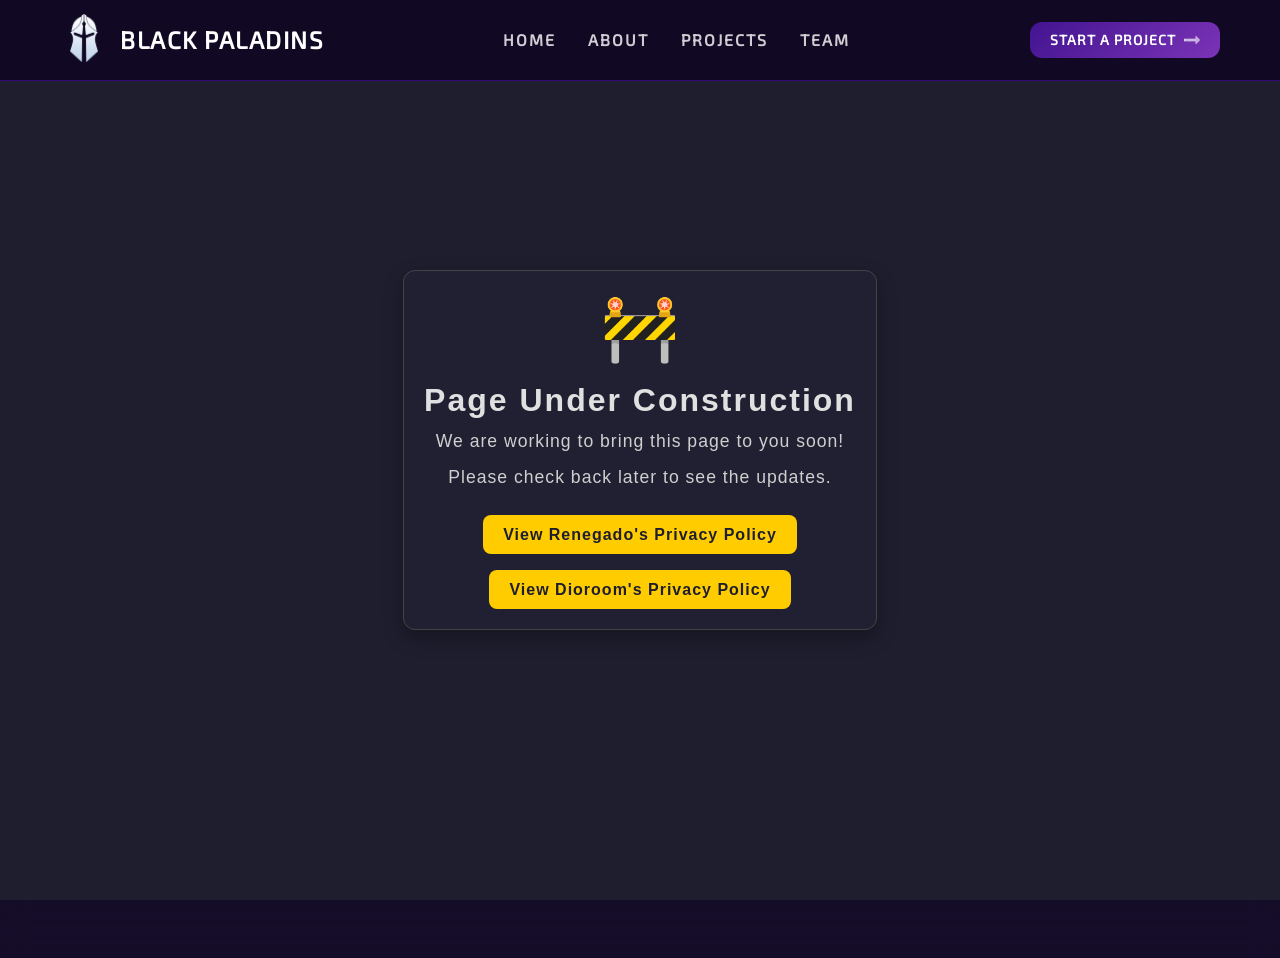
==== commit 732b93c5: "updated contact" ====
--- a/index.html
+++ b/index.html
@@ -1 +1,11 @@
-<!doctype html><html lang=""><head><meta charset="utf-8"><meta http-equiv="X-UA-Compatible" content="IE=edge"><meta name="viewport" content="width=device-width,initial-scale=1"><link rel="icon" href="/favicon.ico"><title>Black Paladins</title><script defer="defer" src="/js/chunk-vendors.04cbbb63.js"></script><script defer="defer" src="/js/index.eba7c8a7.js"></script><link href="/css/index.e026acf0.css" rel="stylesheet"></head><body><noscript><strong>We're sorry but Black Paladins doesn't work properly without JavaScript enabled. Please enable it to continue.</strong></noscript><div id="app"></div></body></html>+<!doctype html><html lang=""><head><meta charset="utf-8"><meta http-equiv="X-UA-Compatible" content="IE=edge"><meta name="viewport" content="width=device-width,initial-scale=1"><link rel="icon" href="/favicon.ico"><title>Black Paladins</title><script>(function (l) {
+      if (l.search[1] === '/') {
+        var decoded = l.search.slice(1);
+
+        window.history.replaceState(
+          null,
+          null,
+          decoded
+        );
+      }
+    })(window.location);</script><script defer="defer" src="/js/chunk-vendors.04cbbb63.js"></script><script defer="defer" src="/js/index.9cae1a48.js"></script><link href="/css/index.46568364.css" rel="stylesheet"></head><body><noscript><strong>We're sorry but Black Paladins doesn't work properly without JavaScript enabled. Please enable it to continue.</strong></noscript><div id="app"></div></body></html>
--- a/css/index.46568364.css
+++ b/css/index.46568364.css
@@ -0,0 +1 @@
+@import url(https://fonts.googleapis.com/css2?family=Bebas+Neue&family=Cinzel:wght@400..900&family=Roboto:ital,wght@0,100..900;1,100..900&display=swap);.header[data-v-b7840e46]{position:fixed;top:0;width:100%;z-index:50;background:var(--bg-header);border-bottom:1px solid var(--card-base);text-transform:uppercase}.container[data-v-b7840e46]{max-width:1300px;margin:auto}.header-content[data-v-b7840e46]{width:100%;height:80px;display:flex;align-items:center;justify-content:space-between}.logo-container[data-v-b7840e46],.logo-wrapper[data-v-b7840e46]{display:flex;align-items:center;gap:12px;text-decoration:none;color:inherit;cursor:pointer}.logo-img-wrapper[data-v-b7840e46]{position:relative}.logo-img[data-v-b7840e46]{width:48px;height:48px;-o-object-fit:contain;object-fit:contain}.logo-text[data-v-b7840e46]{font-weight:700;font-size:24px;letter-spacing:1.5px}.nav-desktop[data-v-b7840e46]{display:flex;gap:32px}.nav-desktop a[data-v-b7840e46]{font-size:16px;font-weight:600;letter-spacing:2px;text-decoration:none;color:var(--cor-texto-principal);opacity:.8;transition:.3s}.nav-desktop a[data-v-b7840e46]:hover{color:var(--card-destaque);font-weight:700}.cta-btn[data-v-b7840e46]{display:inline-flex;align-items:center;gap:8px;padding:10px 20px;border-radius:12px;text-decoration:none;background:linear-gradient(135deg,#431491,#7a33b6);transition:.3s;font-size:14px;font-weight:600;color:var(--cor-texto-principal)}.cta-btn[data-v-b7840e46]:hover{box-shadow:0 0 25px rgba(122,51,182,.4)}.cta-icon[data-v-b7840e46]{width:16px;height:16px;-o-object-fit:contain;object-fit:contain}.mobile-btn[data-v-b7840e46]{display:none;width:22px;background:none;border:none;cursor:pointer;position:relative;z-index:100}.mobile-btn span[data-v-b7840e46]{display:block;width:100%;height:2px;margin:5px 0;background:var(--cor-texto-principal);border-radius:2px;transition:.3s}.mobile-btn span.active[data-v-b7840e46]:first-child{transform:rotate(45deg) translate(5px,5px)}.mobile-btn span.active[data-v-b7840e46]:nth-child(2){opacity:0}.mobile-btn span.active[data-v-b7840e46]:nth-child(3){transform:rotate(-45deg) translate(6px,-6px)}.menu-overlay[data-v-b7840e46]{position:fixed;inset:0;height:100vh;background:rgba(0,0,0,.55);backdrop-filter:blur(3px);z-index:60}.mobile-menu[data-v-b7840e46]{position:fixed;top:70px;right:0;z-index:90;height:calc(100vh - 70px);padding:20px;display:flex;flex-direction:column;gap:20px;background:var(--bg-header);border-left:1px solid var(--card-base);transform:translateX(0);transition:.3s}.mobile-menu a[data-v-b7840e46]{text-decoration:none;color:var(--cor-texto-suave);font-size:14px;font-weight:600;letter-spacing:1px}.mobile-menu a[data-v-b7840e46]:hover{color:var(--cor-texto-principal)}@media (max-width:1280px){.container[data-v-b7840e46]{max-width:1200px;padding:0 20px}}@media (max-width:800px){.header-content[data-v-b7840e46]{height:70px}.container[data-v-b7840e46]{max-width:700px;padding:0 20px}.logo-img[data-v-b7840e46]{width:40px;height:40px}.cta-btn[data-v-b7840e46],.logo-text[data-v-b7840e46],.nav-desktop[data-v-b7840e46]{display:none}.mobile-btn[data-v-b7840e46]{display:block}}.footer[data-v-0a2a0e26]{padding:20px;backdrop-filter:blur(12px);background:var(--bg-secondary);border-top:1px solid var(--card-base)}.footer-container[data-v-0a2a0e26]{max-width:1300px;margin:0 auto;display:flex;flex-wrap:wrap;justify-content:center;align-items:center;gap:16px}.footer-text[data-v-0a2a0e26]{font-size:14px;color:var(--cor-texto-secundario);letter-spacing:1.5px}.footer-links[data-v-0a2a0e26]{display:flex;gap:50px}.footer-link[data-v-0a2a0e26]{font-size:14px;text-decoration:none;color:var(--cor-texto-secundario);transition:opacity .3s ease;letter-spacing:1.5px}.footer-link[data-v-0a2a0e26]:hover{color:var(--cor-texto-principal)}@media (max-width:800px){.footer[data-v-0a2a0e26]{padding:10px}.footer-container[data-v-0a2a0e26]{width:100%;max-width:400px;gap:10px;justify-content:center}.footer-link[data-v-0a2a0e26],.footer-text[data-v-0a2a0e26]{font-size:10px}}@font-face{font-family:Exo_2;src:url(/fonts/Exo2-Regular.b6de837b.ttf) format("truetype")}@font-face{font-family:Orbitron;src:url(/fonts/Orbitron-Black.799ca727.ttf) format("truetype")}@font-face{font-family:Bebas Neue;src:url(/fonts/BebasNeue-Regular.f8cd6b7d.ttf) format("truetype");font-weight:400;font-style:normal;font-display:swap}@font-face{font-family:Roboto;src:url(/fonts/Roboto-Regular.a5023d7b.ttf) format("truetype");font-weight:400;font-style:normal;font-display:swap}@font-face{font-family:Roboto;src:url(/fonts/Roboto-SemiBold.3452daa4.ttf) format("truetype");font-weight:600;font-style:normal;font-display:swap}:root{--cor-texto-principal:#fff;--cor-texto-secundario:#b4acc9;--cor-texto-suave:#8e85a6;--bg-primario:#150d29;--bg-secundario:#1f1437;--bg-destaque:#271a41;--bg-header:#110923;--card-base:#330977;--card-secundaria:#431491;--card-destaque:#7a33b6;--card-sombra:rgba(122,51,182,.35)}*{margin:0;padding:0;box-sizing:border-box;scrollbar-width:thin;scrollbar-color:var(--card-destaque) var(--bg-secundario)}body,html{font-family:Exo_2,Arial,sans-serif;background:var(--bg-primario);color:var(--cor-texto-principal);overflow-x:hidden;scroll-behavior:smooth}h1,h2{letter-spacing:2px}a,h3,h4,link,p,span{letter-spacing:1px;line-height:1.2}.font-orbitron{font-family:Orbitron,Arial,sans-serif}.container{width:100%;max-width:1300px;margin:0 auto}@keyframes float{0%,to{transform:translateY(0)}50%{transform:translateY(-20px)}}@keyframes pulse-border{0%,to{border-color:var(--card-destaque)}50%{border-color:var(--card-secundaria)}}@keyframes slideIn{0%{opacity:0;transform:translateY(30px)}to{opacity:1;transform:translateY(0)}}.animate-slide-in{animation:slideIn .8s ease-out forwards}.delay-100{animation-delay:.1s}.delay-200{animation-delay:.2s}.delay-300{animation-delay:.3s}.delay-400{animation-delay:.4s}.gradient-text{background:linear-gradient(135deg,#7a33b6,#431491,#7a33b6);-webkit-background-clip:text;-webkit-text-fill-color:transparent}.carousel{--vc-pgn-background-color:#ffffff4a;--vc-pgn-active-color:var(--card-destaque);--vc-pgn-border-radius:10px;--vc-pgn-height:clamp(6px,1vw,10px);--vc-pgn-width:clamp(6px,1vw,10px);--vc-nav-background:var(--card-sombra);--vc-nav-color:var(--cor-texto);--vc-nav-background-hover:var(--card-destaque);--vc-nav-color-hover:var(--card-destaque);--vc-nav-border-radius:50%;--vc-nav-width:clamp(10px,5vw,30px);--vc-nav-height:clamp(10px,5vw,30px)}.carousel__viewport{margin:0 clamp(10px,6vw,50px)}.hero[data-v-75985af6]{margin:0 auto;position:relative;height:850px;display:flex;align-items:center;justify-content:center;text-align:center;background:linear-gradient(180deg,var(--bg-header) 0,var(--bg-primario) 50%,var(--bg-secundario) 100%)}.bg-elements[data-v-75985af6]{position:absolute;inset:0;overflow:hidden;pointer-events:none}.bg-circle[data-v-75985af6]{position:absolute;border-radius:50%;filter:blur(120px);opacity:.2}.circle-1[data-v-75985af6]{width:250px;height:250px;top:80px;left:60px;background:var(--card-destaque);animation:float 6s ease-in-out infinite}.circle-2[data-v-75985af6]{width:300px;height:300px;bottom:80px;right:60px;background:var(--card-secundaria);animation:float 6s ease-in-out infinite;animation-delay:-3s;opacity:.15}.circle-3[data-v-75985af6]{width:350px;height:350px;top:50%;left:50%;transform:translate(-50%,-50%);background:var(--card-base);opacity:.1}.hero-content[data-v-75985af6]{position:relative;z-index:10;padding:0 20px}.hero-title[data-v-75985af6]{font-family:Orbitron,sans-serif;font-size:clamp(30px,6vw,80px)}.hero-subtitle[data-v-75985af6]{font-family:Orbitron,sans-serif;font-size:28px;margin-bottom:30px;color:var(--card-destaque);letter-spacing:1px;text-transform:uppercase}.hero-description[data-v-75985af6]{font-size:20px;color:var(--cor-texto-secundario);max-width:700px;margin:0 auto 40px;letter-spacing:1px}.hero-buttons[data-v-75985af6]{margin-top:80px;display:flex;gap:50px;justify-content:center;flex-wrap:wrap;align-items:center}.btn-primary[data-v-75985af6]{font-size:18px;padding:14px 30px;border-radius:12px;font-weight:600;text-decoration:none;color:var(--cor-texto-principal);letter-spacing:1px;background:linear-gradient(135deg,var(--card-secundaria),var(--card-destaque));transition:.3s}.btn-primary[data-v-75985af6]:hover{transform:scale(1.05)}.btn-outline[data-v-75985af6]{font-size:18px;padding:14px 30px;border-radius:12px;border:2px solid var(--card-destaque);color:var(--cor-texto-principal);font-weight:600;text-decoration:none;transition:.3s;letter-spacing:1px}.btn-outline[data-v-75985af6]:hover{transform:scale(1.05)}.scroll-indicator[data-v-75985af6]{margin-top:100px;display:flex;justify-content:center;opacity:.5;animation:float 3s infinite}.scroll-icon[data-v-75985af6]{width:35px;height:35px;-o-object-fit:contain;object-fit:contain}@media (max-width:1280px){.hero[data-v-75985af6]{margin:60px auto 0 auto;height:100vh}.hero-subtitle[data-v-75985af6]{font-size:18px;margin:10px 0 20px 0}.hero-buttons[data-v-75985af6],.scroll-indicator[data-v-75985af6]{margin-top:80px}}@media (max-width:800px){.hero[data-v-75985af6]{margin:20px auto 0 auto;height:100vh}.hero-subtitle[data-v-75985af6]{font-size:14px;margin:6px 0 20px 0}.hero-description[data-v-75985af6]{font-size:12px;max-width:350px}.hero-buttons[data-v-75985af6]{margin-top:60px;gap:20px}.btn-outline[data-v-75985af6],.btn-primary[data-v-75985af6]{font-size:12px;padding:6px 10px;border-radius:10px}.scroll-indicator[data-v-75985af6]{margin-top:100px}.scroll-icon[data-v-75985af6]{width:40px;height:40px}}.featured-section{width:100%;display:flex;justify-content:center;margin:60px auto 80px auto}.featured-link{display:inline-block}.featured{width:100%;display:flex;justify-content:center}.banner-image{display:block;width:100%;max-width:1100px;max-height:250px;height:auto;-o-object-fit:contain;object-fit:contain;border-radius:14px;box-shadow:0 6px 15px var(--card-sombra),0 0 10px var(--card-destaque)}@media (max-width:1000px){.featured-section{max-width:350px;padding:10px;margin:30px 20px}.featured{max-width:350px;display:flex;justify-content:center}.banner-image{max-width:400px;max-height:auto;border-radius:10px}}.about[data-v-40a3ee54]{position:relative;padding:50px 20px;background:var(--bg-secundario);scroll-margin-top:90px}.section-header[data-v-40a3ee54]{text-align:center;margin-bottom:40px}.section-title[data-v-40a3ee54]{font-family:Orbitron,sans-serif;font-size:clamp(24px,4vw,48px)}.about-grid[data-v-40a3ee54]{display:flex}.about-cards[data-v-40a3ee54]{width:100%;display:flex;justify-content:space-around}.about-card[data-v-40a3ee54]{width:420px;background:var(--bg-destaque);border:1px solid var(--card-base);border-radius:20px;padding:20px 30px;transition:.3s}.about-card[data-v-40a3ee54]:hover{transform:translateY(-5px);border-color:var(--card-destaque)}.card-header[data-v-40a3ee54]{display:flex;gap:4px;margin-bottom:20px;align-items:center}.card-header h3[data-v-40a3ee54]{font-size:22px;line-height:1.5}.icon-box[data-v-40a3ee54]{padding:8px;border-radius:12px}.about-icon[data-v-40a3ee54]{width:35px;height:35px;-o-object-fit:contain;object-fit:contain}.card-subtitle[data-v-40a3ee54]{color:var(--cor-texto-suave);font-size:14px}.card-text[data-v-40a3ee54]{color:var(--cor-texto-secundario)}.card-text p[data-v-40a3ee54]{font-size:15px;margin-bottom:16px;line-height:1.5}.card-text p[data-v-40a3ee54]:last-child{margin-bottom:0}@media (max-width:1280px){.about-cards[data-v-40a3ee54]{gap:20px;justify-content:center}.about-card[data-v-40a3ee54]{width:400px;padding:20px}.card-header h3[data-v-40a3ee54]{font-size:20px}.card-text p[data-v-40a3ee54]{font-size:14px}}@media (max-width:800px){.about[data-v-40a3ee54]{padding:30px 15px}.section-header[data-v-40a3ee54]{margin-bottom:10px}.about-cards[data-v-40a3ee54]{flex-direction:column;align-items:center;gap:10px}.about-card[data-v-40a3ee54]{width:350px;border-radius:16px;padding:10px}.card-header h3[data-v-40a3ee54]{font-size:16px}.about-icon[data-v-40a3ee54]{width:25px;height:25px}.card-subtitle[data-v-40a3ee54]{font-size:12px}.card-text p[data-v-40a3ee54]{font-size:12px;margin-bottom:10px}}.services[data-v-2dca2e66]{padding:50px 20px;background:var(--bg-primario);scroll-margin-top:90px}.section-header[data-v-2dca2e66]{text-align:center;margin-bottom:40px}.section-header h2[data-v-2dca2e66]{font-family:Orbitron,sans-serif;font-size:clamp(24px,4vw,48px)}.section-header p[data-v-2dca2e66]{color:var(--cor-texto-suave);font-size:16px;max-width:600px;margin:0 auto 20px}.services-grid[data-v-2dca2e66]{display:flex;flex-wrap:wrap;justify-content:space-around;gap:30px}.services-grid h3[data-v-2dca2e66]{font-size:18px;margin-bottom:10px}.services-grid p[data-v-2dca2e66]{font-size:16px;color:var(--cor-texto-secundario);line-height:1.5}.service-card[data-v-2dca2e66]{width:100%;max-width:420px;background:var(--bg-destaque);border:1px solid var(--card-base);border-radius:20px;padding:20px;transition:.3s}.service-card[data-v-2dca2e66]:hover{transform:translateY(-5px);border-color:var(--card-destaque)}@media (max-width:1280px){.services-grid[data-v-2dca2e66]{gap:20px;justify-content:center}.service-card[data-v-2dca2e66]{max-width:400px}.services-grid h3[data-v-2dca2e66]{font-size:17px}.services-grid p[data-v-2dca2e66]{font-size:14px}}@media (max-width:800px){.services[data-v-2dca2e66]{padding:30px 20px}.section-header[data-v-2dca2e66]{margin-bottom:20px}.section-header p[data-v-2dca2e66]{font-size:12px;max-width:400px}.services-grid[data-v-2dca2e66]{gap:10px;justify-content:center}.services-grid h3[data-v-2dca2e66]{font-size:16px;margin-bottom:10px}.services-grid p[data-v-2dca2e66]{font-size:12px}.service-card[data-v-2dca2e66]{width:100%;max-width:400px;border-radius:16px;padding:10px}}:root{--vc-clr-primary:#000;--vc-clr-secondary:#090f207f;--vc-clr-white:#fff}.carousel,.carousel *{box-sizing:border-box}.carousel{height:var(--vc-carousel-height);overscroll-behavior:none;position:relative;touch-action:pan-x pan-y pinch-zoom;z-index:1}.carousel.is-dragging{touch-action:none}.carousel__track{display:flex;gap:var(--vc-slide-gap);height:100%;list-style:none;margin:0;padding:0;position:relative;transition:transform var(--vc-transition-easing);transition-duration:var(--vc-transition-duration);width:100%}.carousel__viewport{height:100%;overflow:hidden;width:100%}.carousel__sr-only{border:0;clip:rect(0,0,0,0);height:1px;margin:-1px;overflow:hidden;padding:0;position:absolute;width:1px}.carousel.is-rtl{direction:rtl}.carousel.is-ttb .carousel__track{flex-direction:column}.carousel.is-btt .carousel__track{flex-direction:column-reverse}.carousel.is-vertical .carousel__slide--clone:first-child{margin-block-start:var(--vc-cloned-offset)}.carousel:not(.is-vertical) .carousel__slide--clone:first-child{margin-inline-start:var(--vc-cloned-offset)}.carousel.is-effect-fade .carousel__track{display:grid;grid-template-columns:100%;grid-template-rows:100%;transition:none}.carousel.is-effect-fade .carousel__slide{grid-area:1/1;height:100%;opacity:0;pointer-events:none;transition:opacity var(--vc-transition-easing);transition-duration:var(--vc-transition-duration);width:100%}.carousel.is-effect-fade .carousel__slide--active{opacity:1;pointer-events:auto}:root{--vc-icn-width:100%}.carousel__icon{fill:currentColor;height:var(--vc-icn-width);width:var(--vc-icn-width)}:root{--vc-nav-background:transparent;--vc-nav-border-radius:0;--vc-nav-color:var(--vc-clr-primary);--vc-nav-color-hover:var(--vc-clr-secondary);--vc-nav-height:30px;--vc-nav-width:30px}.carousel__next,.carousel__prev{align-items:center;background:var(--vc-nav-background);border:0;border-radius:var(--vc-nav-border-radius);color:var(--vc-nav-color);cursor:pointer;display:flex;font-size:var(--vc-nav-height);height:var(--vc-nav-height);justify-content:center;padding:0;position:absolute;inset-block-start:50%;transform:translateY(-50%);width:var(--vc-nav-width)}.carousel__next--disabled,.carousel__prev--disabled{cursor:not-allowed;opacity:.5}.carousel__next{inset-inline-end:0}.carousel__prev{inset-inline-start:0}.carousel.is-vertical{.carousel__next,.carousel__prev{inset-inline:auto 50%;inset-block-start:auto;transform:translateX(50%)}&.is-ttb{.carousel__next{inset-block-end:0}.carousel__prev{inset-block-start:0}}&.is-btt{.carousel__next{inset-block-start:0}.carousel__prev{inset-block-end:0}}}@media (hover:hover){.carousel__next:hover,.carousel__prev:hover{color:var(--vc-nav-color-hover)}}:root{--vc-pgn-active-color:var(--vc-clr-primary);--vc-pgn-background-color:var(--vc-clr-secondary);--vc-pgn-border-radius:0;--vc-pgn-gap:6px;--vc-pgn-height:4px;--vc-png-bottom:10px;--vc-png-left:auto;--vc-png-right:10px;--vc-pgn-width:16px}.carousel__pagination{bottom:var(--vc-png-bottom);display:flex;gap:var(--vc-pgn-gap);justify-content:center;left:50%;list-style:none;margin:0;padding:0;position:absolute;transform:translateX(-50%)}.carousel__pagination-button{background-color:var(--vc-pgn-background-color);border:0;border-radius:var(--vc-pgn-border-radius);cursor:pointer;display:block;height:var(--vc-pgn-height);margin:0;padding:0;width:var(--vc-pgn-width)}.carousel__pagination-button--active{background-color:var(--vc-pgn-active-color)}@media (hover:hover){.carousel__pagination-button:hover{background-color:var(--vc-pgn-active-color)}}.carousel.is-vertical{.carousel__pagination{bottom:50%;flex-direction:column;left:var(--vc-png-left);right:var(--vc-png-right);transform:translateY(50%)}.carousel__pagination-button{height:var(--vc-pgn-width);width:var(--vc-pgn-height)}}.carousel.is-btt .carousel__pagination{flex-direction:column-reverse}.carousel__slide{align-items:center;display:flex;flex-shrink:0;justify-content:center;margin:0;transform:translateZ(0)}.projects[data-v-3866d862]{padding:50px 20px;background:var(--bg-secundario)}.section-game[data-v-3866d862]{text-align:center;margin-bottom:40px}.section-title[data-v-3866d862]{font-family:Orbitron,sans-serif;font-size:clamp(24px,4vw,48px)}.section-subtitle[data-v-3866d862]{color:var(--cor-texto-suave);font-size:16px;max-width:600px;margin:0 auto 20px}.cards-wrapper[data-v-3866d862]{display:flex;gap:40px;justify-content:space-around;flex-wrap:wrap}.game-card[data-v-3866d862]{width:420px;background:var(--bg-destaque);border:1px solid var(--card-base);border-radius:20px;overflow:hidden;transition:transform .3s ease,box-shadow .3s ease,border-color .3s ease}.game-image-container[data-v-3866d862]{display:flex;justify-content:center;align-items:center;position:relative;overflow:hidden;border-radius:0 0 20px 20px}.game-image[data-v-3866d862]{width:100%;max-width:420px;-o-object-fit:contain;object-fit:contain;border-radius:0 0 20px 20px}.purple-bg[data-v-3866d862]{background:linear-gradient(135deg,var(--card-base),var(--card-destaque))}.red-bg[data-v-3866d862]{background:linear-gradient(135deg,var(--card-secundaria),var(--card-destaque))}.badge[data-v-3866d862]{position:absolute;top:10px;right:10px;padding:6px 12px;border-radius:20px;font-size:11px;font-weight:600;color:var(--cor-texto-principal);letter-spacing:1.5px;z-index:3}.badge-released[data-v-3866d862],.badge-upcoming[data-v-3866d862]{background:linear-gradient(135deg,var(--card-secundaria),var(--card-destaque))}.hover-overlay[data-v-3866d862]{position:absolute;inset:0;background:linear-gradient(0deg,rgba(18,17,38,.95),rgba(18,17,38,.7),rgba(18,17,38,.2));opacity:0;transition:opacity .4s ease;display:flex;align-items:flex-end}.game-image-container:hover .hover-overlay[data-v-3866d862]{opacity:1}.hover-info[data-v-3866d862]{padding:20px;width:100%;opacity:0;transform:translateY(30px);transition:opacity .4s ease,transform .4s ease}.game-image-container:hover .hover-info[data-v-3866d862]{opacity:1;transform:translateY(0)}.card-body[data-v-3866d862]{padding:14px}.game-title[data-v-3866d862]{font-size:30px;margin-bottom:6px;text-align:center;letter-spacing:3px}.tool-list[data-v-3866d862]{display:flex;gap:10px;flex-wrap:wrap;justify-content:center}.tool-tag[data-v-3866d862]{background:var(--card-base);padding:6px 12px;border-radius:12px;font-size:13px;letter-spacing:1.5px}.store-buttons[data-v-3866d862]{display:flex;justify-content:center;align-items:center}.store-btn[data-v-3866d862]{display:flex;align-items:center;gap:10px;padding:8px 16px;border-radius:12px;background:var(--card-destaque);text-decoration:none;border:1px solid var(--card-base);transition:transform .25s ease,box-shadow .25s ease}.store-btn[data-v-3866d862]:hover{transform:translateY(-3px);box-shadow:0 8px 18px var(--card-sombra)}.store-icon[data-v-3866d862]{width:32px;height:32px}.store-text[data-v-3866d862]{text-align:left}.store-subtitle[data-v-3866d862]{font-size:10px;text-transform:uppercase;letter-spacing:1.5px;color:var(--cor-texto-secundario);font-weight:600;margin:0}.store-title[data-v-3866d862]{font-weight:700;font-size:14px;color:var(--cor-texto-principal);margin:0;letter-spacing:1.5px}@media (max-width:800px){.projects[data-v-3866d862]{min-height:auto;padding:30px 20px}.cards-wrapper[data-v-3866d862]{align-items:center;gap:10px;justify-content:center;flex-wrap:nowrap}.game-card[data-v-3866d862]{width:200px;max-width:200px;border-radius:16px}.section-game[data-v-3866d862]{margin-bottom:20px}.section-subtitle[data-v-3866d862]{font-size:12px;max-width:400px}.game-image-container[data-v-3866d862]{border-radius:0 0 16px 16px}.game-image[data-v-3866d862]{max-width:200px;border-radius:0 0 16px 16px}.badge[data-v-3866d862]{padding:4px 8px;font-size:8px}.card-body[data-v-3866d862],.hover-info[data-v-3866d862]{padding:10px}.game-title[data-v-3866d862]{font-size:14px}.tool-tag[data-v-3866d862]{padding:4px 10px;border-radius:10px;font-size:11px}.store-btn[data-v-3866d862]{padding:4px;border-radius:10px;gap:2px}.store-icon[data-v-3866d862]{width:25px;height:25px}.store-subtitle[data-v-3866d862]{font-size:7px}.store-title[data-v-3866d862]{font-size:10px}}.team[data-v-7ef7aecc]{padding:30px 20px;background:var(--bg-primario);scroll-margin-top:90px}.section-header[data-v-7ef7aecc]{text-align:center;margin-bottom:40px}.section-header h2[data-v-7ef7aecc]{font-family:Orbitron,sans-serif;font-size:clamp(24px,4vw,48px)}.section-header p[data-v-7ef7aecc]{color:var(--cor-texto-suave);font-size:16px;max-width:600px;margin:0 auto 20px}.team-grid[data-v-7ef7aecc]{display:flex;justify-content:space-around;flex-direction:row;gap:50px;margin:0 auto}.team-grid h3[data-v-7ef7aecc]{font-size:26px;letter-spacing:1.5px}.team-card[data-v-7ef7aecc]{position:relative;width:420px;padding:20px 10px;border-radius:20px;background:var(--bg-destaque);border:1px solid var(--card-base);text-align:center;overflow:hidden}.card-glow[data-v-7ef7aecc]{display:none}.avatar[data-v-7ef7aecc]{width:150px;height:150px;margin:0 auto 25px;border-radius:50%;display:flex;align-items:center;justify-content:center;animation:glow-7ef7aecc 2s infinite alternate;overflow:hidden}.avatar-1[data-v-7ef7aecc]{background:linear-gradient(135deg,var(--card-base),var(--card-destaque))}.avatar-2[data-v-7ef7aecc]{background:linear-gradient(135deg,var(--card-destaque),var(--card-secundaria))}.avatar-img[data-v-7ef7aecc]{width:100%;height:100%;-o-object-fit:cover;object-fit:cover;border-radius:50%}.role[data-v-7ef7aecc]{color:var(--card-destaque);margin-bottom:15px;font-size:14px;font-weight:500;letter-spacing:1.5px}.description[data-v-7ef7aecc]{color:var(--cor-texto-secundario);margin-bottom:25px;font-size:13px;letter-spacing:1.5px}.skills[data-v-7ef7aecc]{display:flex;flex-wrap:wrap;justify-content:center;gap:16px;margin-bottom:25px}.skills span[data-v-7ef7aecc]{background:var(--card-base);padding:6px 12px;border-radius:12px;font-size:12px;letter-spacing:1.5px}.social[data-v-7ef7aecc]{display:flex;justify-content:center;gap:16px}.social a[data-v-7ef7aecc]{cursor:pointer;display:flex;align-items:center;justify-content:center;border-radius:12px;transition:.3s ease}.social a[data-v-7ef7aecc]:hover{transform:translateY(-3px);box-shadow:0 8px 18px var(--card-sombra)}.social-icon[data-v-7ef7aecc]{width:45px;height:45px;-o-object-fit:contain;object-fit:contain;border-radius:12px}@keyframes glow-7ef7aecc{0%{box-shadow:0 0 10px var(--card-destaque)}to{box-shadow:0 0 30px var(--card-destaque)}}@media (max-width:1280px){.team-grid[data-v-7ef7aecc]{gap:20px;justify-content:center}.team-card[data-v-7ef7aecc]{width:350px;padding:20px 15px}.team-grid h3[data-v-7ef7aecc]{font-size:22px}.description[data-v-7ef7aecc]{font-size:12px}.skills[data-v-7ef7aecc]{gap:10px}}@media (max-width:800px){.section-header[data-v-7ef7aecc]{margin-bottom:20px}.section-header p[data-v-7ef7aecc]{color:var(--cor-texto-suave);font-size:12px;max-width:400px}.team-grid[data-v-7ef7aecc]{justify-content:center;gap:10px}.team-grid h3[data-v-7ef7aecc]{font-size:16px;margin-bottom:4px}.team-card[data-v-7ef7aecc]{width:200px;padding:10px 5px;border-radius:16px}.avatar[data-v-7ef7aecc]{width:100px;height:100px;margin:0 auto 15px}.role[data-v-7ef7aecc]{color:var(--card-destaque);margin-bottom:10px;font-size:11px;font-weight:500}.description[data-v-7ef7aecc]{margin-bottom:15px;font-size:11px}.skills[data-v-7ef7aecc]{gap:6px;margin-bottom:15px}.skills span[data-v-7ef7aecc]{padding:4px 8px;font-size:9px}.social[data-v-7ef7aecc]{gap:5px}.social-icon[data-v-7ef7aecc]{width:35px;height:35px;-o-object-fit:contain;object-fit:contain;border-radius:12px}}.contact[data-v-0dd3048a]{padding:50px 20px;background:var(--bg-secundario)}.contact-header[data-v-0dd3048a]{text-align:center;margin-bottom:40px}.contact-header h2[data-v-0dd3048a]{font-family:Orbitron,sans-serif;font-size:clamp(24px,4vw,48px)}.contact-header p[data-v-0dd3048a]{color:var(--cor-texto-suave);font-size:16px;max-width:600px;margin:0 auto 20px}.contact-grid[data-v-0dd3048a]{display:flex;gap:60px;align-items:stretch;justify-content:space-around}.contact-info[data-v-0dd3048a]{max-width:420px;flex:1;display:flex;flex-direction:column;justify-content:space-between;gap:20px}.card[data-v-0dd3048a]{max-width:420px;padding:20px;border-radius:20px;border:1px solid var(--card-base);background:var(--bg-destaque);display:flex;flex-direction:column;gap:6px}.card h3[data-v-0dd3048a]{font-size:18px}.card p[data-v-0dd3048a]{font-size:15px;color:var(--cor-texto-secundario)}.form-card[data-v-0dd3048a]{max-width:420px;flex:1;padding:20px;border-radius:20px;border:1px solid var(--card-base);background:var(--bg-destaque)}.grid[data-v-0dd3048a]{display:flex;gap:20px}.grid input[data-v-0dd3048a]{flex:1}input[data-v-0dd3048a],select[data-v-0dd3048a],textarea[data-v-0dd3048a]{width:100%;padding:16px;margin-bottom:20px;border-radius:12px;border:1px solid var(--card-base);background:var(--bg-secundario);color:var(--cor-texto-principal);letter-spacing:1px}button[data-v-0dd3048a]{width:100%;padding:18px;border:none;border-radius:12px;cursor:pointer;background:var(--card-destaque);color:var(--cor-texto-principal);font-size:12px;font-weight:600;letter-spacing:1px;transition:.3s}button[data-v-0dd3048a]:hover{transform:translateY(-3px);box-shadow:0 8px 18px var(--card-sombra)}.success[data-v-0dd3048a]{text-align:center;padding:20px}.social-icons[data-v-0dd3048a]{max-width:420px;padding:20px;border-radius:20px;border:1px solid var(--card-base);background:var(--bg-destaque);display:flex;flex-direction:column;gap:6px}.social-icons h3[data-v-0dd3048a]{font-size:18px}.social-icons p[data-v-0dd3048a]{margin-bottom:10px;color:var(--cor-texto-secundario);font-size:15px}.social-links[data-v-0dd3048a]{display:flex;gap:20px;flex-wrap:wrap}.social-links a[data-v-0dd3048a]{display:flex;align-items:center;justify-content:center;border-radius:12px;transition:.3s}.social-links a[data-v-0dd3048a]:hover{transform:translateY(-3px);box-shadow:0 8px 18px var(--card-sombra)}.social-links img[data-v-0dd3048a]{width:45px;height:45px;-o-object-fit:contain;object-fit:contain;border-radius:12px}.recaptcha[data-v-0dd3048a]{margin:20px}@media (max-width:800px){.contact[data-v-0dd3048a]{padding:30px 20px}.contact-header p[data-v-0dd3048a]{font-size:12px;max-width:400px}.contact-grid[data-v-0dd3048a]{display:flex;flex-direction:column;align-items:center;gap:20px}.contact-info[data-v-0dd3048a]{max-width:400px;gap:10px}.card[data-v-0dd3048a]{max-width:400px;padding:10px;border-radius:16px;gap:2px}.card h3[data-v-0dd3048a],.card p[data-v-0dd3048a]{font-size:14px}.form-card[data-v-0dd3048a]{max-width:400px;padding:10px;border-radius:16px}.grid[data-v-0dd3048a]{flex-direction:column;gap:0}input[data-v-0dd3048a],select[data-v-0dd3048a],textarea[data-v-0dd3048a]{width:100%;padding:12px;margin-bottom:10px;border-radius:10px;font-size:10px}button[data-v-0dd3048a]{width:100%;padding:8px;border-radius:8px;font-size:10px}.success[data-v-0dd3048a]{padding:10px}.social-icons[data-v-0dd3048a]{max-width:400px;padding:10px;border-radius:16px;gap:2px}.social-icons h3[data-v-0dd3048a]{font-size:14px}.social-icons p[data-v-0dd3048a]{font-size:13px}.social-links img[data-v-0dd3048a]{width:35px;height:35px;border-radius:10px}}.pagina-sobre{width:100%;margin:0 auto;gap:10px}.pagina-sobre-nos{width:1200px;margin:0 auto;display:flex;align-items:center;justify-content:space-between}.titulo-pagina-equipe,.titulo-pagina-sobre{width:100%;margin:110px auto 20px auto;text-align:center}.sobre-nos{align-items:center}.sobre-nos,.texto-sobre-pagina{display:flex;flex-direction:column}.texto-sobre-pagina{width:550px;height:550px;padding:20px;gap:10px;background:var(--card-gradiente),var(--fundo-card);border:2px solid var(--borda-card);border-radius:14px;box-shadow:var(--card-sombra)}.texto-sobre-pagina p{font-size:18px;text-align:justify;letter-spacing:.5px;line-height:1.5}.foto-equipe{display:flex;justify-content:center}.foto-equipe img{height:200px;border-radius:12px;-o-object-fit:cover;object-fit:cover;border:2px solid var(--borda-card);box-shadow:var(--card-sombra)}.membros{display:flex;flex-direction:column;gap:35px}.card-membros{width:550px;height:auto;padding:10px;display:flex;align-items:center;gap:20px;background:var(--card-gradiente),var(--fundo-card);border:2px solid var(--borda-card);border-radius:14px;box-shadow:var(--card-sombra)}.card-membros>img{width:180px;height:180px;margin:auto;border-radius:50%;-o-object-fit:cover;object-fit:cover;flex-shrink:0;border:2px solid var(--borda-card);box-shadow:var(--card-sombra)}.conteudo-membro{margin:auto;display:flex;flex-direction:column;gap:4px;flex:1;text-align:left;letter-spacing:.5px}.conteudo-membro h3{margin:0;font-size:22px;color:var(--texto-titulo)}.conteudo-membro p{margin:0;font-size:14px;color:var(--texto-suave)}.conteudo-membro span{margin-top:10px;font-size:16px;color:var(--texto-suave);line-height:1.2}.redes-membros{margin:12px 0 6px 0;display:flex;justify-content:center;gap:10px}.galeria{gap:4px}.galeria img{width:100%}.jogos-detalhes-container{width:1200px;margin:0 auto 0 auto;display:flex;justify-content:space-evenly;gap:20px;flex-wrap:wrap}.titulo-jogos{width:100%;text-align:center}.titulo-jogos h1{display:flex;align-items:center;justify-content:center;gap:20px;margin:0 auto;font-size:22px;letter-spacing:1px}.titulo-jogos h1:after,.titulo-jogos h1:before{content:"";flex:1;height:2px;background:linear-gradient(90deg,transparent,#8b8f9c,transparent);box-shadow:0 1px 4px rgba(0,0,0,.6),0 0 8px hsla(226,8%,58%,.3)}.titulo-jogos h1:before{transform:scaleX(-1)}.jogo-detalhe{width:540px;display:flex;flex-direction:column;background:linear-gradient(145deg,hsla(0,0%,100%,.04),rgba(0,0,0,.25)),var(--fundo-card);border:2px solid var(--borda-card);border-radius:14px;box-shadow:0 10px 24px var(--sombra-escura),inset 0 1px 0 hsla(0,0%,100%,.05)}.jogo-detalhe h2{padding:10px;font-size:22px;letter-spacing:1px;text-align:center;color:var(--texto-titulo);background-color:var(--fundo-card);border-bottom:2px solid var(--borda-card);border-radius:10px 10px 0 0}.jogo-topo{display:flex;justify-content:center;gap:10px;margin:auto;padding:4px;flex-wrap:wrap}.jogo-topo iframe{width:245px;aspect-ratio:16/9;border-radius:10px;border:none}.jogo-info{max-width:270px}.jogo-info strong{font-size:15px}.jogo-info p{font-size:14px;margin-bottom:4px}.detalhe-project-card{width:100%;max-width:1200px;margin:120px auto 0 auto;display:flex;justify-content:center;gap:20px;flex-wrap:wrap}.jogo-detalhe-card{width:540px;display:flex;flex-direction:column;background:linear-gradient(145deg,hsla(0,0%,100%,.04),rgba(0,0,0,.25)),var(--fundo-card);border:2px solid var(--borda-card);border-radius:14px;box-shadow:0 10px 24px var(--sombra-escura),inset 0 1px 0 hsla(0,0%,100%,.05);padding-bottom:20px}.jogo-detalhe-card h2{padding:10px;font-size:22px;letter-spacing:1px;text-align:center;color:var(--texto-titulo);background-color:var(--fundo-card);border-bottom:2px solid var(--borda-card);border-radius:10px 10px 0 0}.jogo-topo-card{display:flex;justify-content:center;gap:10px;margin:auto;padding:4px;flex-wrap:wrap}.jogo-topo-card iframe{width:245px;aspect-ratio:16/9;border-radius:10px;border:none}.jogo-info-card{max-width:270px;text-align:justify}.jogo-info-card strong{font-size:15px}.jogo-info-card p{font-size:14px;margin-bottom:4px}.galeria{width:100%;max-width:520px;margin:auto;padding:4px;display:flex;gap:6px;overflow-x:auto;overflow-y:hidden;scroll-behavior:smooth}.galeria::-webkit-scrollbar{display:none}.galeria img{flex:0 0 auto;height:200px;-o-object-fit:cover;object-fit:cover;border-radius:12px;border:2px solid var(--borda-card);background-color:var(--fundo-card)}.playstore-area{margin:20px auto 0;text-align:center}.playstore-texto{font-size:12px;font-weight:700;letter-spacing:1px;color:var(--texto-suave)}.playstore-botao{display:flex;align-items:center;justify-content:center}.playstore-botao img{height:40px;margin:10px;transition:transform .25s ease}.playstore-botao:hover{transform:scale(1.08)}.container[data-v-929e4116]{width:100%;max-width:350px;display:flex;flex-direction:column;align-items:center;margin:auto;overflow-x:hidden;box-sizing:border-box;padding:0 16px}.logo-container[data-v-929e4116]{position:relative}.logo[data-v-929e4116]{width:50px;display:block;margin:40px auto 10px auto}.logo-container[data-v-929e4116]:after{content:"";position:absolute;bottom:-10px;left:50%;transform:translateX(-50%);width:60%;height:20px;background:radial-gradient(ellipse,var(--card-sombra) 0,transparent 70%);filter:blur(8px)}.title[data-v-929e4116]{font-size:18px;font-weight:700;text-align:center;margin:0 auto 10px auto;letter-spacing:2px;text-shadow:0 2px 20px var(--card-sombra)}.description[data-v-929e4116]{font-size:14px;max-width:350px;text-align:center;margin-bottom:40px;letter-spacing:1px;color:var(--cor-texto-secundario)}.links[data-v-929e4116]{flex-direction:column;gap:20px}.link-button[data-v-929e4116],.links[data-v-929e4116]{width:100%;max-width:350px;display:flex;align-items:center}.link-button[data-v-929e4116]{position:relative;overflow:hidden;font-size:12px;font-weight:700;letter-spacing:1px;justify-content:center;padding:14px;border-radius:12px;text-decoration:none;transition:all .3s;color:var(--cor-texto-principal);background:linear-gradient(135deg,var(--card-base),var(--card-secundaria));border:1px solid var(--card-destaque);box-shadow:0 4px 20px var(--card-sombra),inset 0 1px 0 hsla(0,0%,100%,.1)}.link-button[data-v-929e4116]:before{content:"";position:absolute;top:0;left:-100%;width:100%;height:100%;background:linear-gradient(90deg,transparent,hsla(0,0%,100%,.1),transparent);transition:left .5s ease}.link-button[data-v-929e4116]:hover:before{left:100%}.link-button[data-v-929e4116]:hover{transform:translateY(-3px);background:linear-gradient(135deg,var(--card-secundaria),var(--card-destaque));box-shadow:0 8px 30px var(--card-sombra),inset 0 1px 0 hsla(0,0%,100%,.15)}.divider[data-v-929e4116]{display:flex;align-items:center;gap:16px;padding:8px 0}.line[data-v-929e4116]{flex:1;height:1px;width:150px;background:linear-gradient(90deg,transparent,var(--cor-texto-suave),transparent)}.divider-text[data-v-929e4116]{font-size:14px;letter-spacing:2px;color:var(--cor-texto-suave)}.contact[data-v-929e4116]{display:flex;flex-direction:column;align-items:center}.contact-name[data-v-929e4116]{font-size:12px;font-weight:700;letter-spacing:1px}.contact-email[data-v-929e4116]{font-size:12px;color:var(--cor-texto-secundario)}.footer[data-v-929e4116]{margin-top:40px;text-align:center}.footer-text[data-v-929e4116]{font-size:14px;color:var(--cor-texto-suave)}.fade-in[data-v-929e4116]{opacity:0;animation:fadeIn-929e4116 .6s ease-out forwards}.slide-up[data-v-929e4116]{opacity:0;transform:translateY(20px);animation:slideUp-929e4116 .5s ease-out forwards}@keyframes fadeIn-929e4116{to{opacity:1}}@keyframes slideUp-929e4116{to{opacity:1;transform:translateY(0)}}.privacy-policy-container[data-v-60cf4ad0]{display:flex;justify-content:center;align-items:center;min-height:100vh;background-color:#1e1e2f;color:#e0e0e0;font-family:Arial,sans-serif;padding:80px}.privacy-policy-content[data-v-60cf4ad0]{max-width:800px;width:100%;padding:30px;border-radius:12px;background:rgba(34,34,51,.85);box-shadow:0 8px 20px rgba(0,0,0,.3);animation:fadeIn-60cf4ad0 .5s ease-in-out}.last-update[data-v-60cf4ad0]{font-size:1.1em;text-align:center;color:#cfcfcf;margin-bottom:30px}.section[data-v-60cf4ad0]{margin-bottom:25px}p[data-v-60cf4ad0]{font-size:1.1em;line-height:1.8;color:#e0e0e0;margin-bottom:15px}.consent-section p[data-v-60cf4ad0]{font-style:italic;color:gold}strong[data-v-60cf4ad0]{font-weight:700}.link[data-v-60cf4ad0]{color:#fc0;text-decoration:underline}.link[data-v-60cf4ad0]:hover{text-decoration:none;color:gold}@keyframes fadeIn-60cf4ad0{0%{opacity:0;transform:scale(.9)}to{opacity:1;transform:scale(1)}}.privacy-policy-container[data-v-626896c3]{display:flex;justify-content:center;align-items:center;min-height:100vh;background-color:#1e1e2f;color:#e0e0e0;font-family:Arial,sans-serif;padding:80px}.privacy-policy-content[data-v-626896c3]{max-width:800px;width:100%;padding:30px;border-radius:12px;background:rgba(34,34,51,.85);box-shadow:0 8px 20px rgba(0,0,0,.3);animation:fadeIn-626896c3 .5s ease-in-out}.last-update[data-v-626896c3]{font-size:1.1em;text-align:center;color:#cfcfcf;margin-bottom:30px}.section[data-v-626896c3]{margin-bottom:25px}p[data-v-626896c3]{font-size:1.1em;line-height:1.8;color:#e0e0e0;margin-bottom:15px}.consent-section p[data-v-626896c3]{font-style:italic;color:gold}strong[data-v-626896c3]{font-weight:700}.link[data-v-626896c3]{color:#fc0;text-decoration:underline}.link[data-v-626896c3]:hover{text-decoration:none;color:gold}@keyframes fadeIn-626896c3{0%{opacity:0;transform:scale(.9)}to{opacity:1;transform:scale(1)}}.under-construction[data-v-f0758872]{display:flex;align-items:center;justify-content:center;min-height:100vh;background-color:#1e1e2f;color:#e0e0e0;font-family:Arial,sans-serif;text-align:center}.content[data-v-f0758872]{max-width:600px;padding:20px;border:1px solid #444;border-radius:12px;background:rgba(34,34,51,.85);box-shadow:0 8px 20px rgba(0,0,0,.3);animation:fadeIn-f0758872 .5s ease-in-out}.icon[data-v-f0758872]{font-size:4rem;margin-bottom:1rem;animation:bounce-f0758872 1s infinite}p[data-v-f0758872]{font-size:1.1rem;margin:.5rem 0;line-height:1.6;color:#cfcfcf}.privacy-link[data-v-f0758872]{display:inline-block;margin-top:1rem;padding:10px 20px;background-color:#fc0;color:#1e1e2f;text-decoration:none;border-radius:8px;font-weight:700;transition:background-color .3s ease}.privacy-link[data-v-f0758872]:hover{background-color:gold}@keyframes fadeIn-f0758872{0%{opacity:0;transform:scale(.9)}to{opacity:1;transform:scale(1)}}@keyframes bounce-f0758872{0%,20%,50%,80%,to{transform:translateY(0)}40%{transform:translateY(-10px)}60%{transform:translateY(-5px)}}
